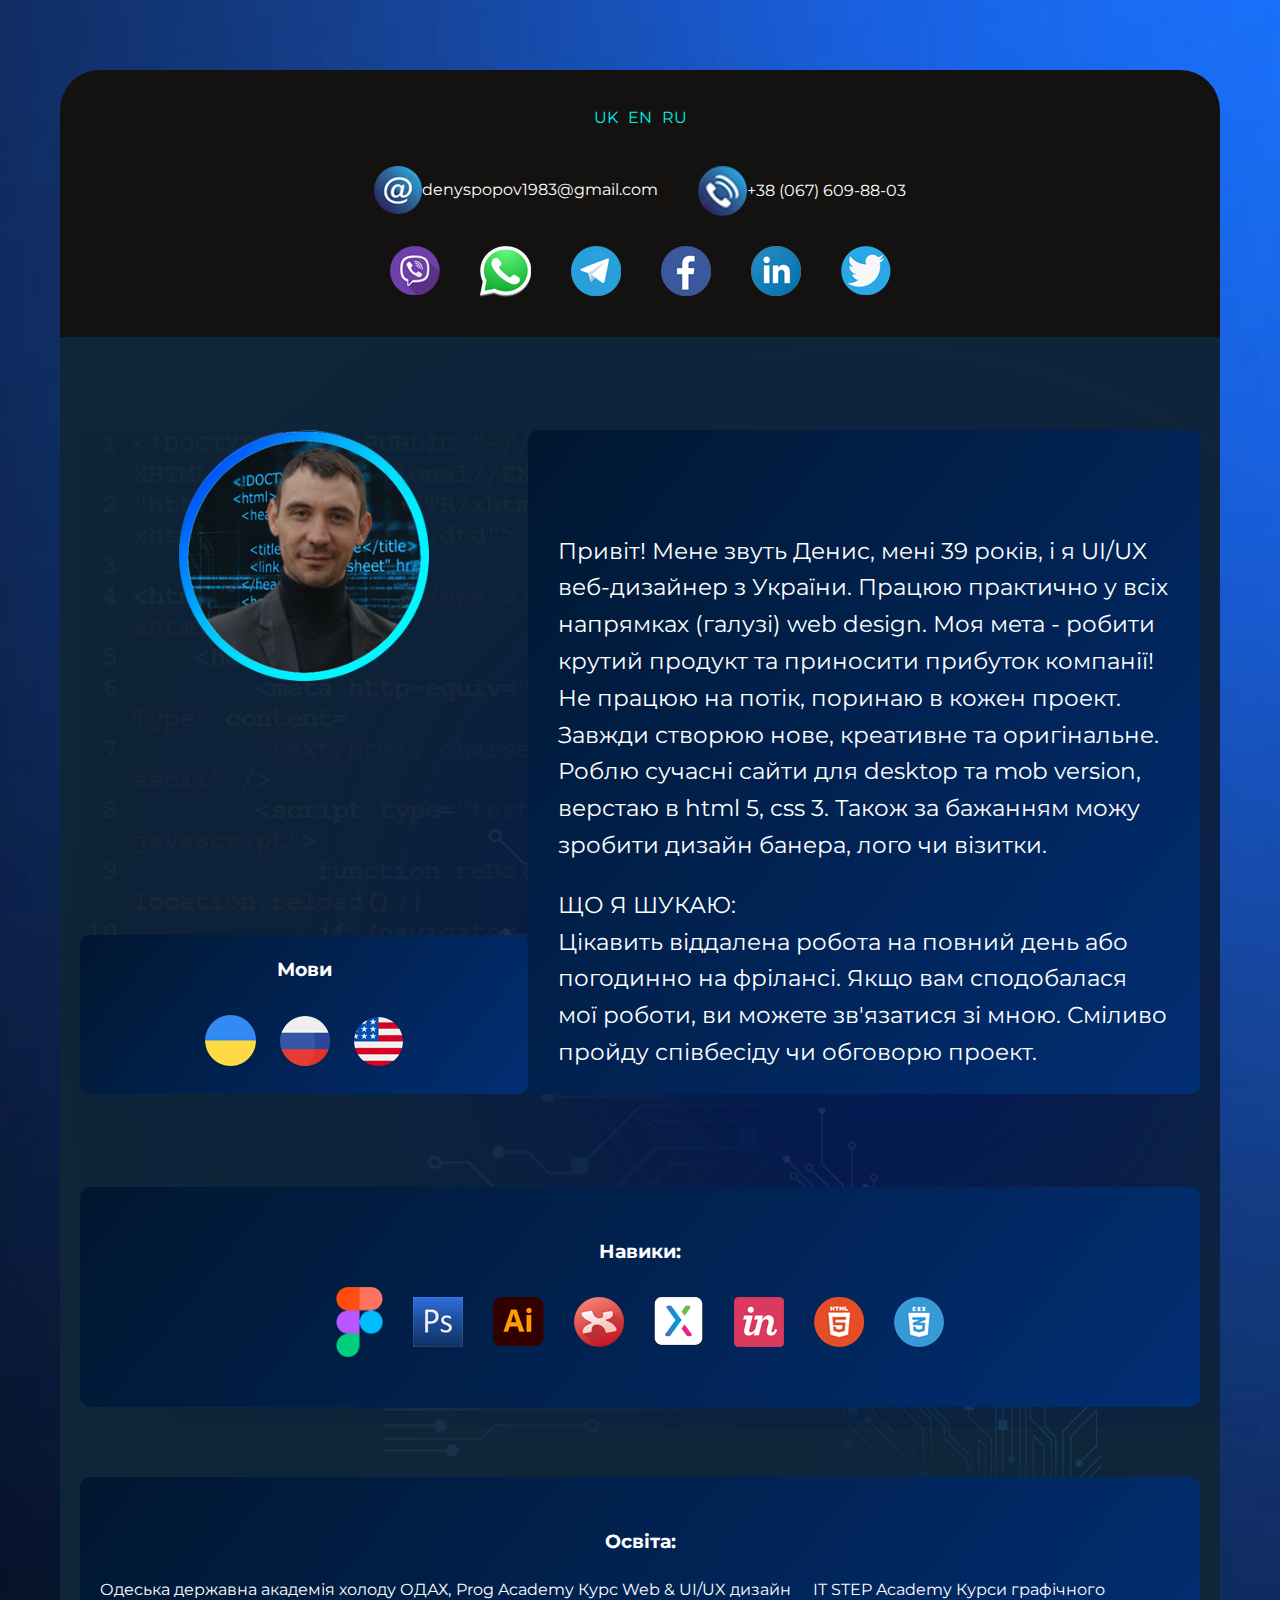
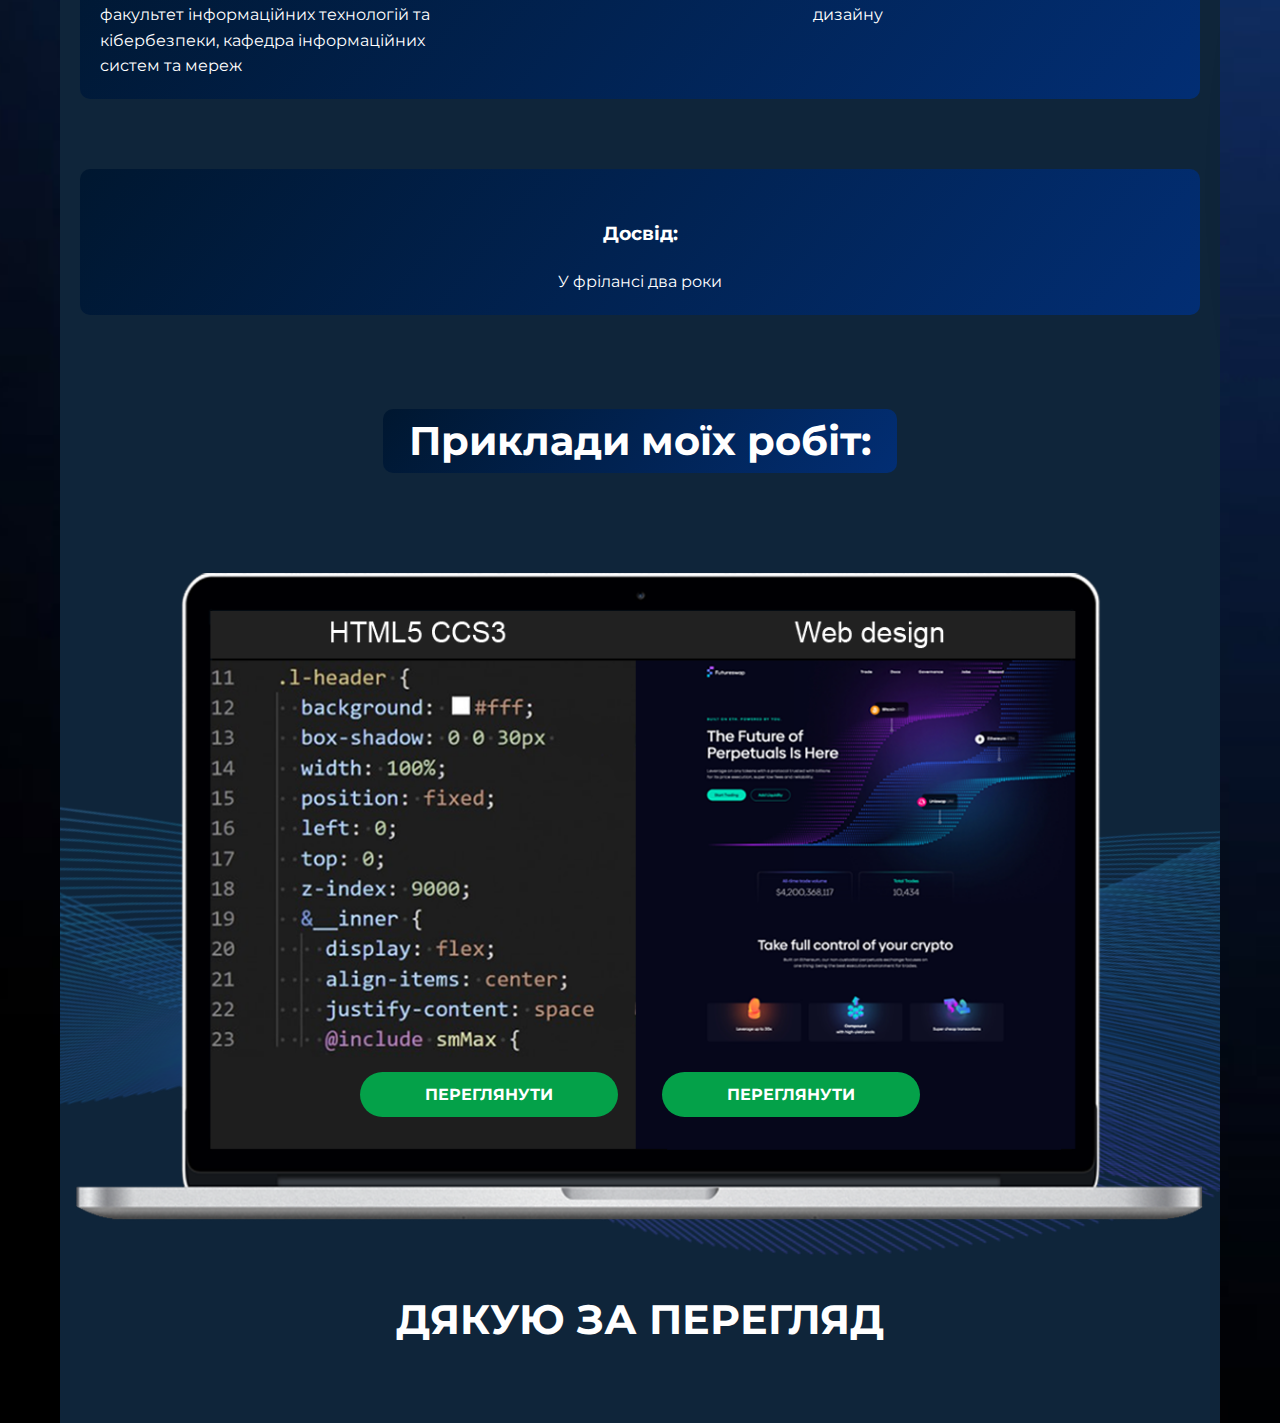
==== index.html @ ab206f0c "1" ====
<!DOCTYPE html>
<html lang="en">

<head>
    <meta charset="UTF-8">
    <meta http-equiv="X-UA-Compatible" content="IE=edge">
    <meta name="viewport" content="width=device-width, initial-scale=1.0">

    <title>portolio</title>

    <link rel="preconnect" href="https://fonts.googleapis.com">
    <link rel="preconnect" href="https://fonts.gstatic.com" crossorigin>
    <link href="https://fonts.googleapis.com/css2?family=Montserrat:wght@400;700&family=Roboto:wght@900&display=swap"
        rel="stylesheet">
    <link rel="preconnect" href="https://fonts.googleapis.com">
    <link rel="preconnect" href="https://fonts.gstatic.com" crossorigin>
    <link href="https://fonts.googleapis.com/css2?family=Montserrat:wght@400;700&display=swap" rel="stylesheet">

    <link rel="apple-touch-icon" sizes="180x180" href="img/favicon/apple-touch-icon.png">
    <link rel="icon" type="image/png" sizes="32x32" href="img/favicon/favicon-32x32.png">
    <link rel="icon" type="image/png" sizes="16x16" href="img/favicon/favicon-16x16.png">
    <link rel="manifest" href="img/favicon/site.webmanifest">
    <link rel="mask-icon" href="img/favicon/safari-pinned-tab.svg" color="#5bbad5">
    <link rel="shortcut icon" href="img/favicon/favicon.ico">
    <meta name="msapplication-TileColor" content="#da532c">
    <meta name="msapplication-config" content="img/favicon/browserconfig.xml">
    <meta name="theme-color" content="#ffffff">

    <link rel="stylesheet" href="css/style.css">


</head>

<body class="body">

    <header class="header">
        <div class="container-fullsize">
            <div class="header-wrapper">

                <nav class="menu">
                    <div class="menu-left">

                        <div class="lang-switch">
                            <a href="index.html" class="lang-switch__item">UK</a>
                            <a href="en.html" class="lang-switch__item">EN</a>
                            <a href="ru.html" class="lang-switch__item">RU</a>
                        </div>
                    </div>


                    <div class="menu-middle">
                        <div class="menu-middle-holder">
                            <li class="menu-li">
                                <a href="mailto:mail@example.com" class="menu-link" target="_blank">
                                    <img src="icon/email.png" alt="email" class="menu-link-icon">
                                    denyspopov1983@gmail.com
                                </a>
                            </li>
                            <li class="menu-li">
                                <a href="#" class="menu-link" target="_blank">
                                    <img src="icon/phone.png" alt="phone" class="menu-link-icon">
                                    +38 (067) 609-88-03
                                </a>
                            </li>
                        </div>
                    </div>
                    <div class="menu-right">

                        <div class="menu-right-holder">
                            <li class="menu-li">

                                <a href="viber://chat?number=+380676098803" class="menu-link" target="_blank">
                                    <img src="icon/viber .png" alt="viber" class="menu-link-icon">

                                </a>

                            </li>
                            <li class="menu-li">
                                <a href="https://wa.me/80676098803" class="menu-link" target="_blank">
                                    <img src="icon/whats up.png" alt="whats up" class="menu-link-icon">

                                </a>
                            </li>
                            <li class="menu-li">
                                <a href="tg://resolve?domain=+380676098803" class="menu-link" target="_blank">
                                    <img src="icon/telegram.png" alt="telegram" class="menu-link-icon">

                                </a>
                            </li>

                            <!-- <li class="menu-li">
                                <a href="https://www.messenger.com/t/100024965190351" class="menu-link" target="_blank">
                                    <img src="icon/messenger.png" alt="messenger" class="menu-link-icon">

                                </a>-->
                            </li>
                            <li class="menu-li">
                                <a href="https://www.facebook.com/profile.php?id=100013680431376" class="menu-link"
                                    target="_blank">
                                    <img src="icon/face book.png" alt="face book" class="menu-link-icon">
                                </a>
                            </li>
                            <li class="menu-li">
                                <a href="https://www.linkedin.com/in/denys-popov-web-design/?locale=en_US"
                                    target="_blank" class="menu-link">
                                    <img src="icon/linkedin .png" alt="linkedin" class="menu-link-icon">
                                </a>
                            </li>
                            <li class="menu-li">
                                <a href="https://twitter.com/denys_popov3" class="menu-link" target="_blank">
                                    <img src="icon/twitter.png" alt="twitter" class="menu-link-icon">
                                </a>
                            </li>



                        </div>

                    </div>
            </div>
            </nav>
            <div class="first-block">
                <div class="main-holder">

                    <div class="first-block__box-avatar">
                        <div class="first-block__box-avatar-hold">
                            <img src="img/photo.png" alt="" class="first-block__avatar">
                        </div>
                        <div class="first-block__box-langs box-gradient">
                            <h3 class="first-block__box-langs-title">Мови</h3>
                            <div class="first-block__box-langs-img-hold">
                                <img src="icon/ukraine.png" alt="">
                                <img src="icon/russian .png" alt="">
                                <img src="icon/usa.png" alt="">
                            </div>
                        </div>
                    </div>

                    <div class="first-block__box-main-text">
                        <div class="text">
                            <p>Привіт! Мене звуть Денис, мені 39 років, і я UI/UX веб-дизайнер з України. Працюю
                                практично у всіх напрямках (галузі) web design. Моя мета - робити крутий продукт та
                                приносити прибуток компанії! Не працюю на потік, поринаю в кожен проект. Завжди
                                створюю нове, креативне та оригінальне. Роблю сучасні сайти для desktop та mob
                                version, верстаю в html 5, сss 3. Також за бажанням можу зробити дизайн банера, лого
                                чи візитки.</p>
                            <p>
                                ЩО Я ШУКАЮ:
                                <br>

                                Цікавить віддалена робота на повний день або погодинно на фрілансі. Якщо вам
                                сподобалася мої роботи, ви можете зв'язатися зі мною. Сміливо пройду співбесіду чи
                                обговорю проект.
                            </p>

                        </div>

                    </div>

                    <div class="first-block__box-skill-list">

                        <div class="first-block__box-skill-1 box-gradient">
                            <h3 class="first-block__box-skill-list__title text-center">Навики:</h3>
                            <div class="first-block__box-skill-list__icons">

                                <img src="icon/figma.png" alt="figma" class="figma">
                                <img src="icon/photoshop.png" alt="photoshop" class="photoshop">
                                <img src="icon/Illustrator.png" alt="Illustrator">
                                <img src="icon/Xmind.png" alt="Xmind">
                                <img src="icon/Axure.png" alt="Axure">
                                <img src="icon/InVision.png" alt="InVision">
                                <img src="icon/html 5.png" alt="html 5">
                                <img src="icon/css 3.png" alt="css 3">

                            </div>
                        </div>
                        <div class="first-block__box-skill-2 box-gradient">
                            <h3 class="first-block__box-skill-list__title text-center">Освіта:</h3>

                            <div class="first-block__box-skill-2-wrap">
                                <div class="first-block__box-skill-2-text">Одеська державна
                                    академія холоду ОДАХ,
                                    факультет
                                    інформаційних технологій
                                    та кібербезпеки,
                                    кафедра інформаційних систем та мереж

                                </div>
                                <div class="first-block__box-skill-2-text">Prog Academy
                                    Курс Web &
                                    UI/UX дизайн
                                </div>
                                <div class="first-block__box-skill-2-text">
                                    IT STEP
                                    Academy
                                    Курси графічного дизайну
                                </div>
                            </div>
                        </div>
                        <div class="first-block__box-skill-3 box-gradient">
                            <h3 class="first-block__box-skill-list__title text-center">Досвід:</h3>

                            <div class="text4">
                                У фрілансі два роки

                            </div>

                        </div>
                    </div>
                </div>

                <div class="second-block">
                    <h2 class="second-block____title text-center">Приклади моїх робіт:</h2>


                    <div class="first-block__box-computer">
                        <div class="first-block__computer-hold">
                            <img src="img/computer.png" alt="" class="computer">
                            <a href="https://github.com/denyspopov1983/my-works-in-html-3-css-5"
                                class="second-block__button btn btn-1">Переглянути</a>
                            <a href="https://drive.google.com/drive/folders/1w9SMrAyuuc_Ziic8ABs_GgBI1TMExY1H?usp=drive_link"
                                class="second-block__button btn btn-2">Переглянути</a>

                        </div>
                    </div>

                    <div class="first-block__box-mobile">
                        <div class="first-block__mobile-hold">
                            <img src="img/mob.png" alt="" class="computer">
                            <a href="https://github.com/denyspopov1983/my-works-in-html-3-css-5"
                                class="second-block__button btn btn-1">Переглянути</a>
                            <a href="https://drive.google.com/drive/folders/1w9SMrAyuuc_Ziic8ABs_GgBI1TMExY1H?usp=drive_link"
                                class="second-block__button btn btn-2">Переглянути</a>
                        </div>
                    </div>

                    <h3 class="first-block__box-skill-list__title text-center">ДЯКУЮ ЗА ПЕРЕГЛЯД</h3>
                </div>

            </div>
        </div>
    </header>






</body>






</html>







<!-- -->
---- css/style.css ----
@import url("main.css");
@import url("btn.css");
@import url("helpers.css");

@import url("header.css");

@import url("home.css");
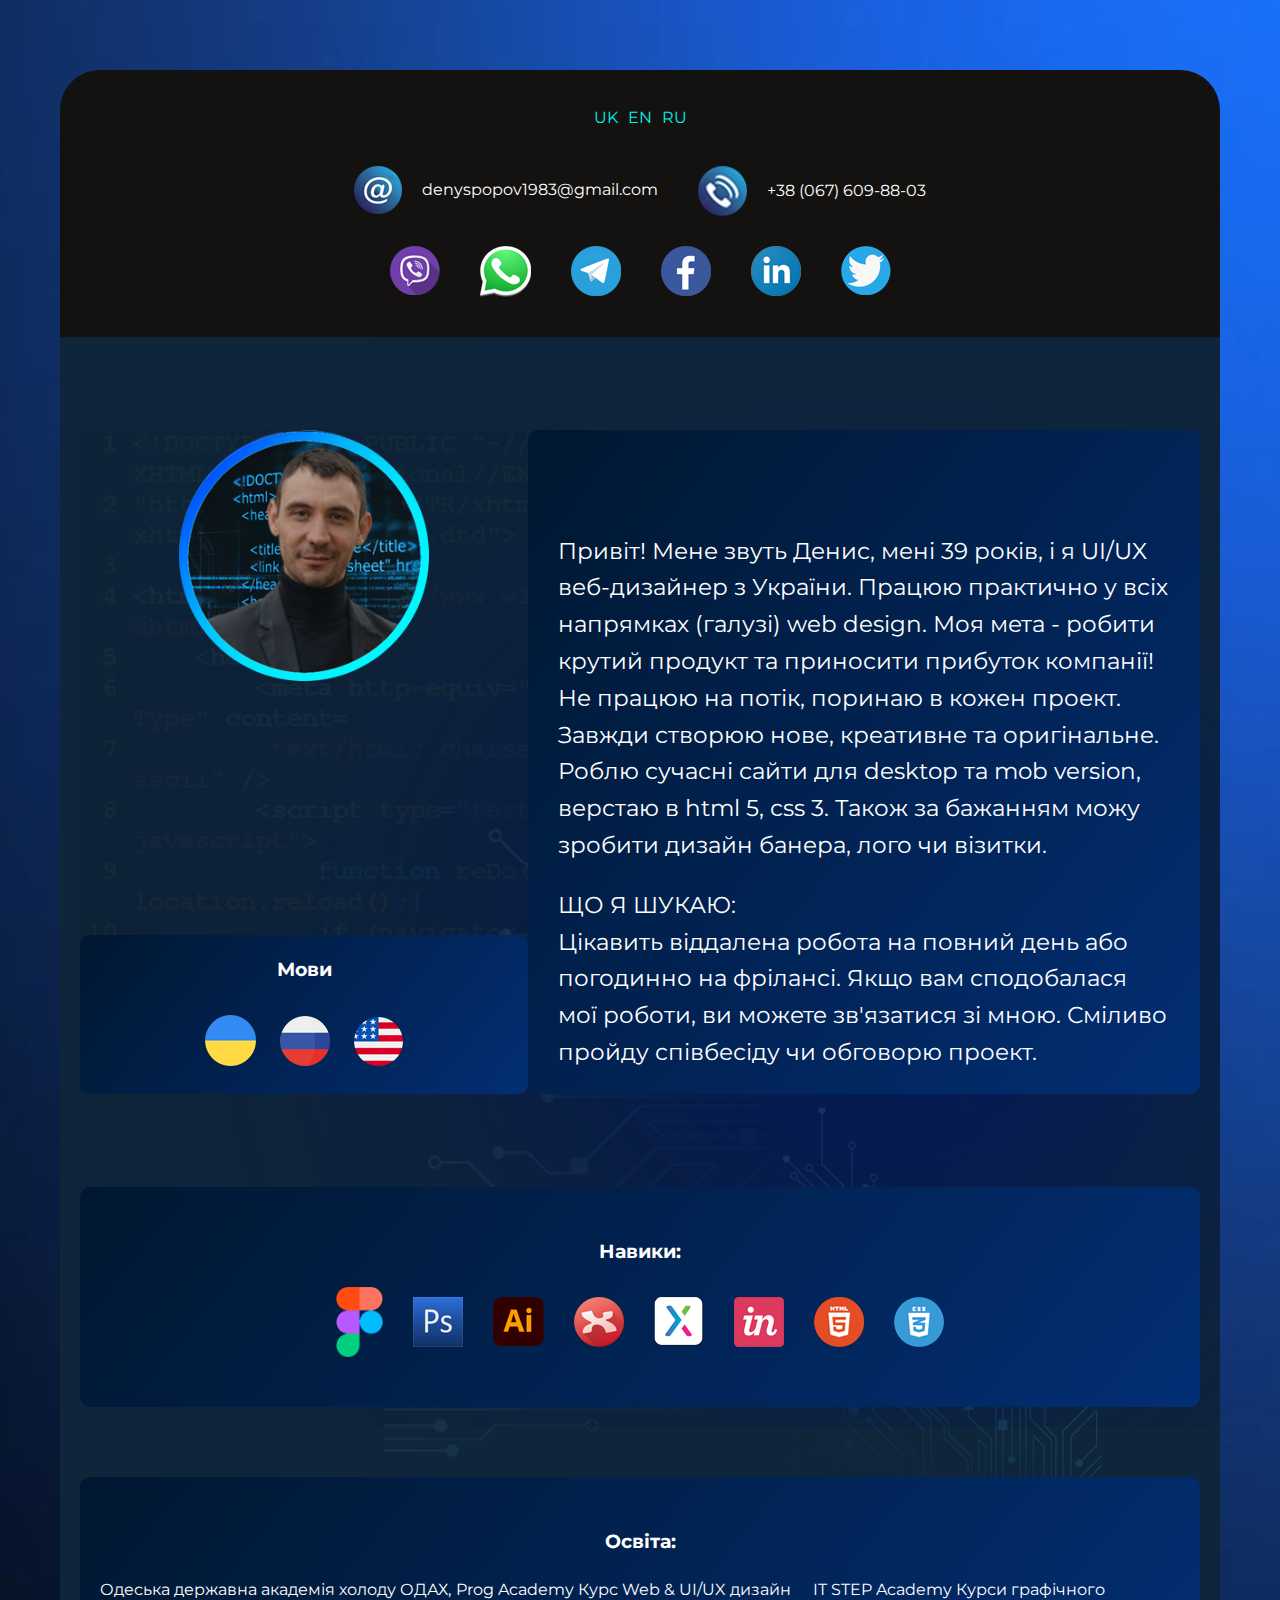
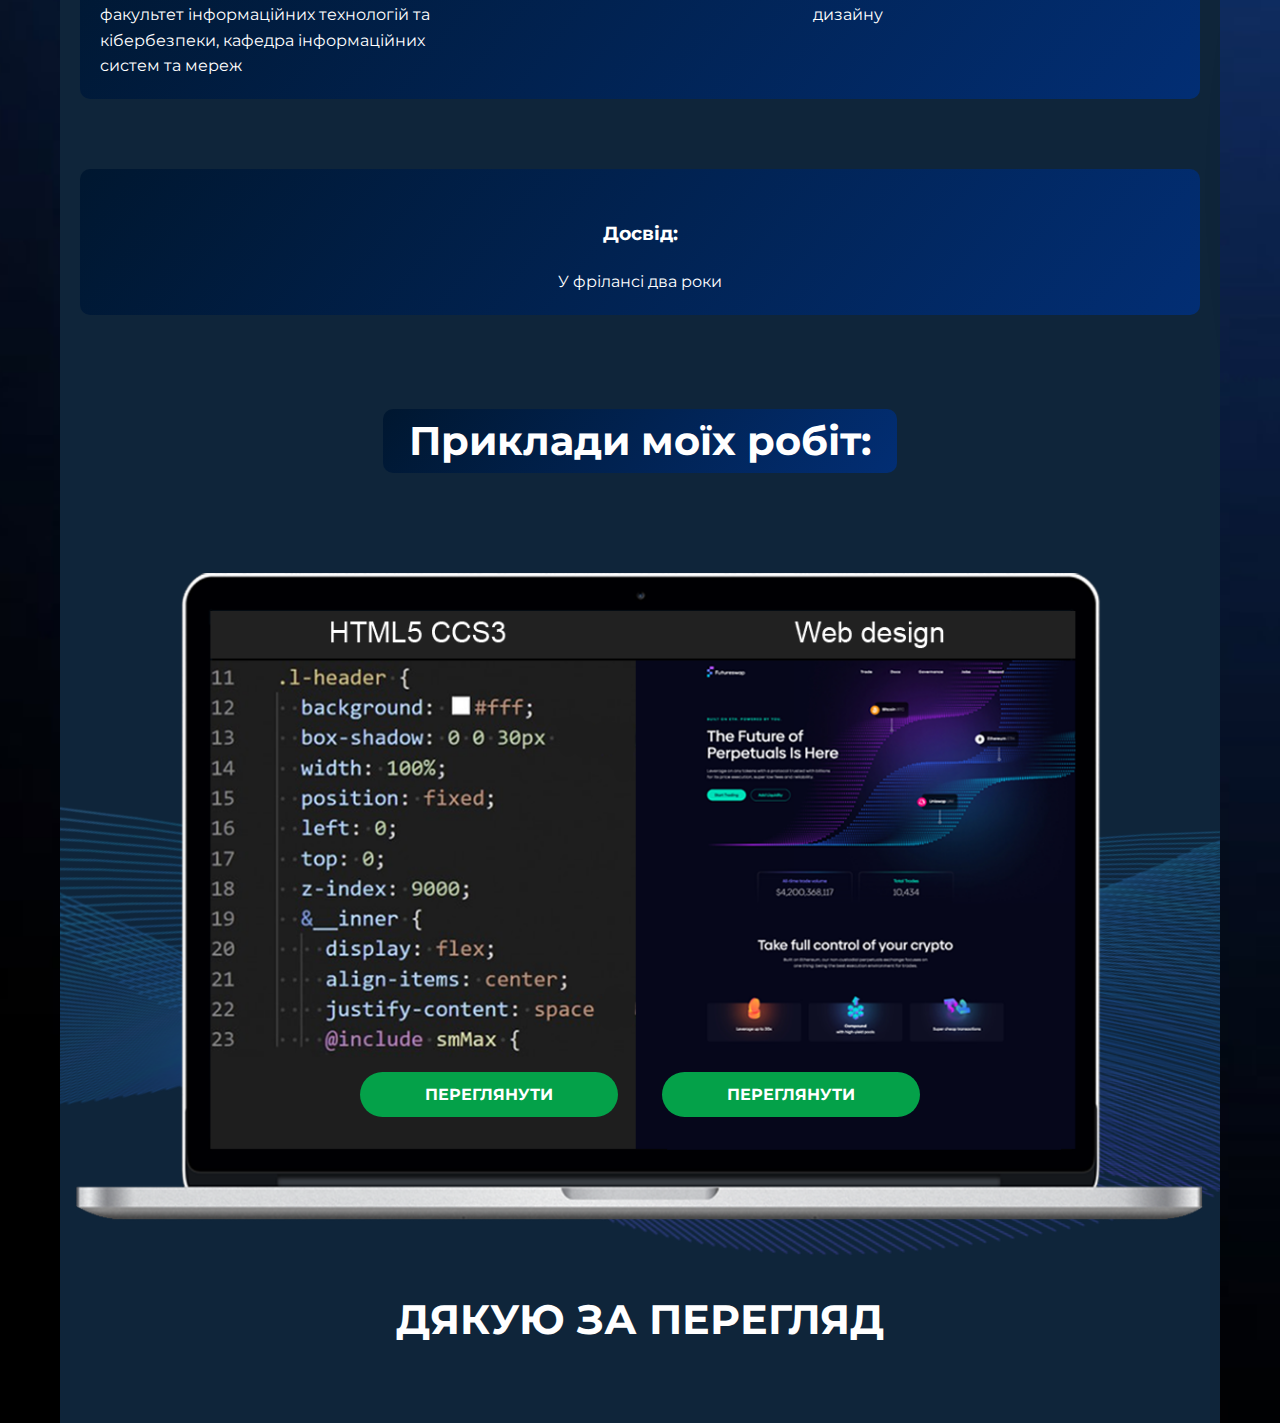
==== commit 1e037e21: "1" ====
--- a/index.html
+++ b/index.html
@@ -52,13 +52,13 @@
                         <div class="menu-middle-holder">
                             <li class="menu-li">
                                 <a href="mailto:mail@example.com" class="menu-link" target="_blank">
-                                    <img src="icon/email.png" alt="email" class="menu-link-icon">
+                                    <img src="icon/email.png" alt="email" class="menu-link-icon-email">
                                     denyspopov1983@gmail.com
                                 </a>
                             </li>
                             <li class="menu-li">
                                 <a href="#" class="menu-link" target="_blank">
-                                    <img src="icon/phone.png" alt="phone" class="menu-link-icon">
+                                    <img src="icon/phone.png" alt="phone" class="menu-link-icon-tel">
                                     +38 (067) 609-88-03
                                 </a>
                             </li>
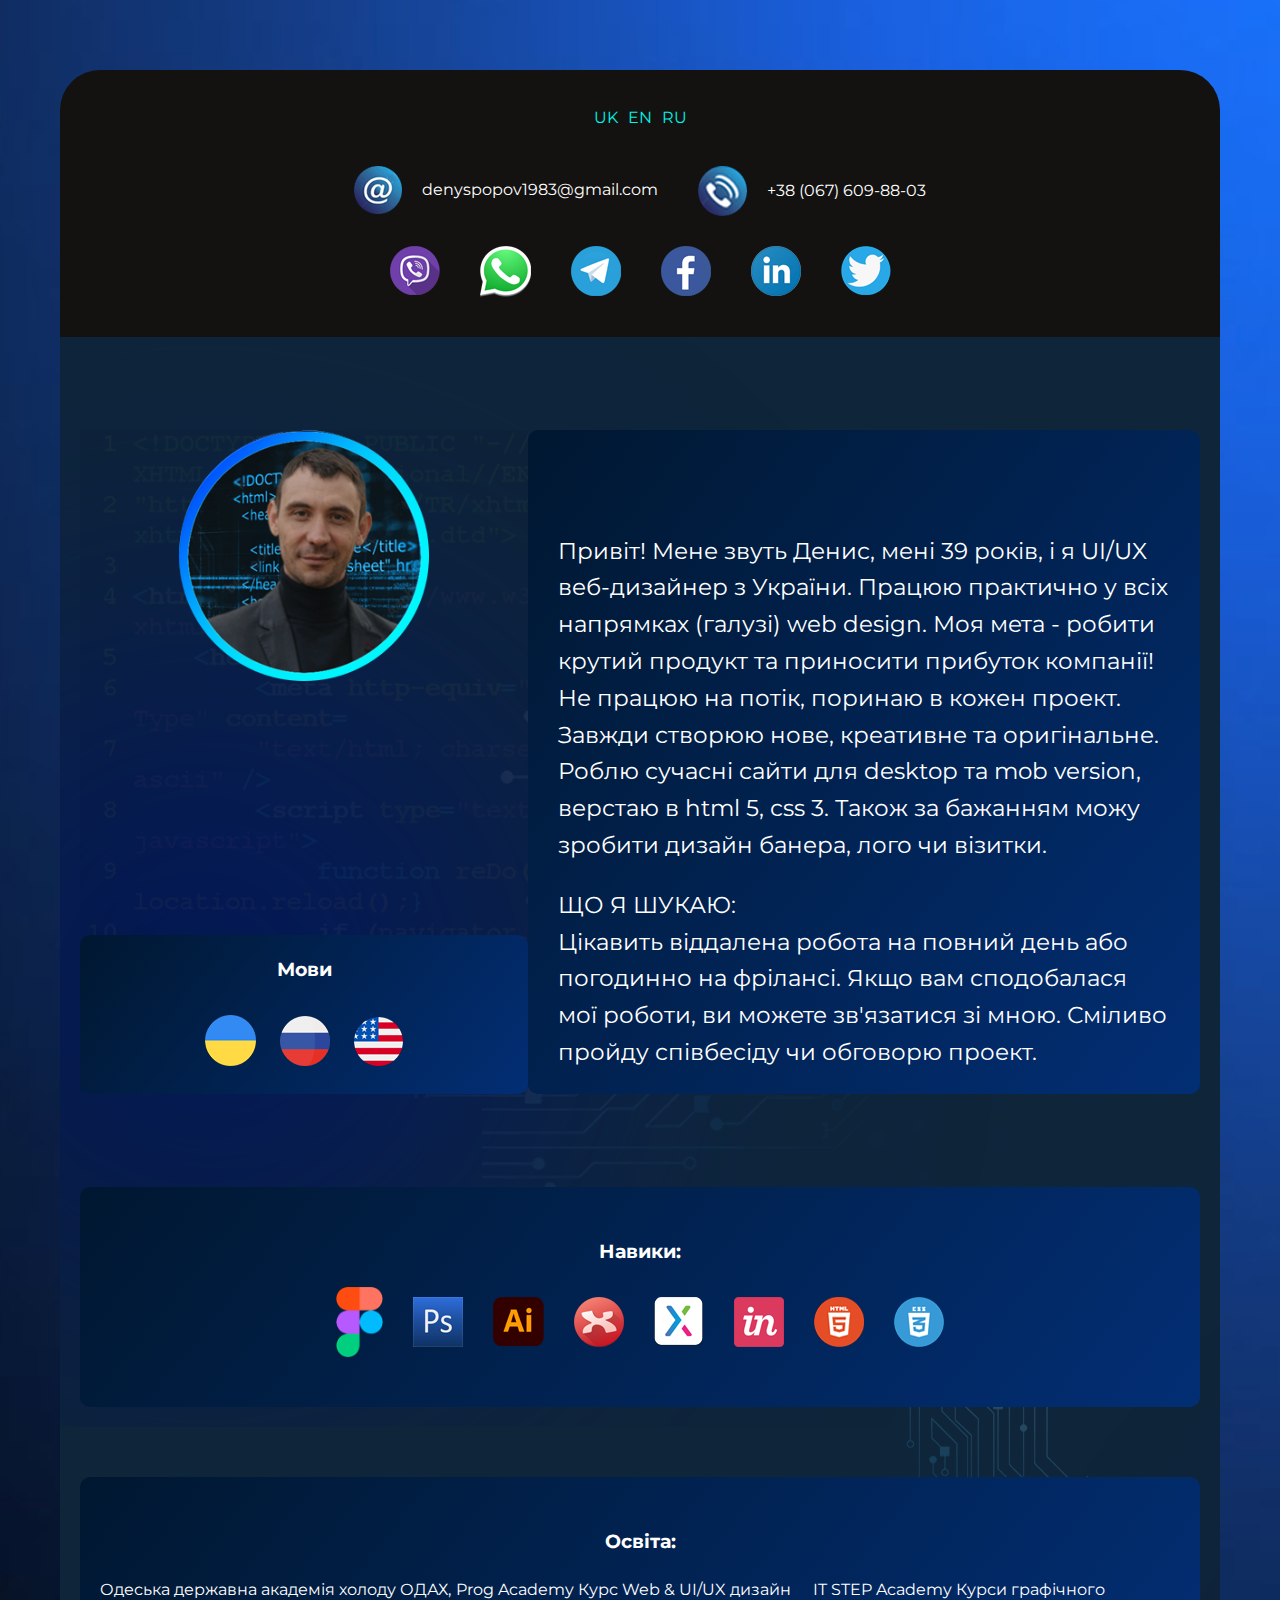
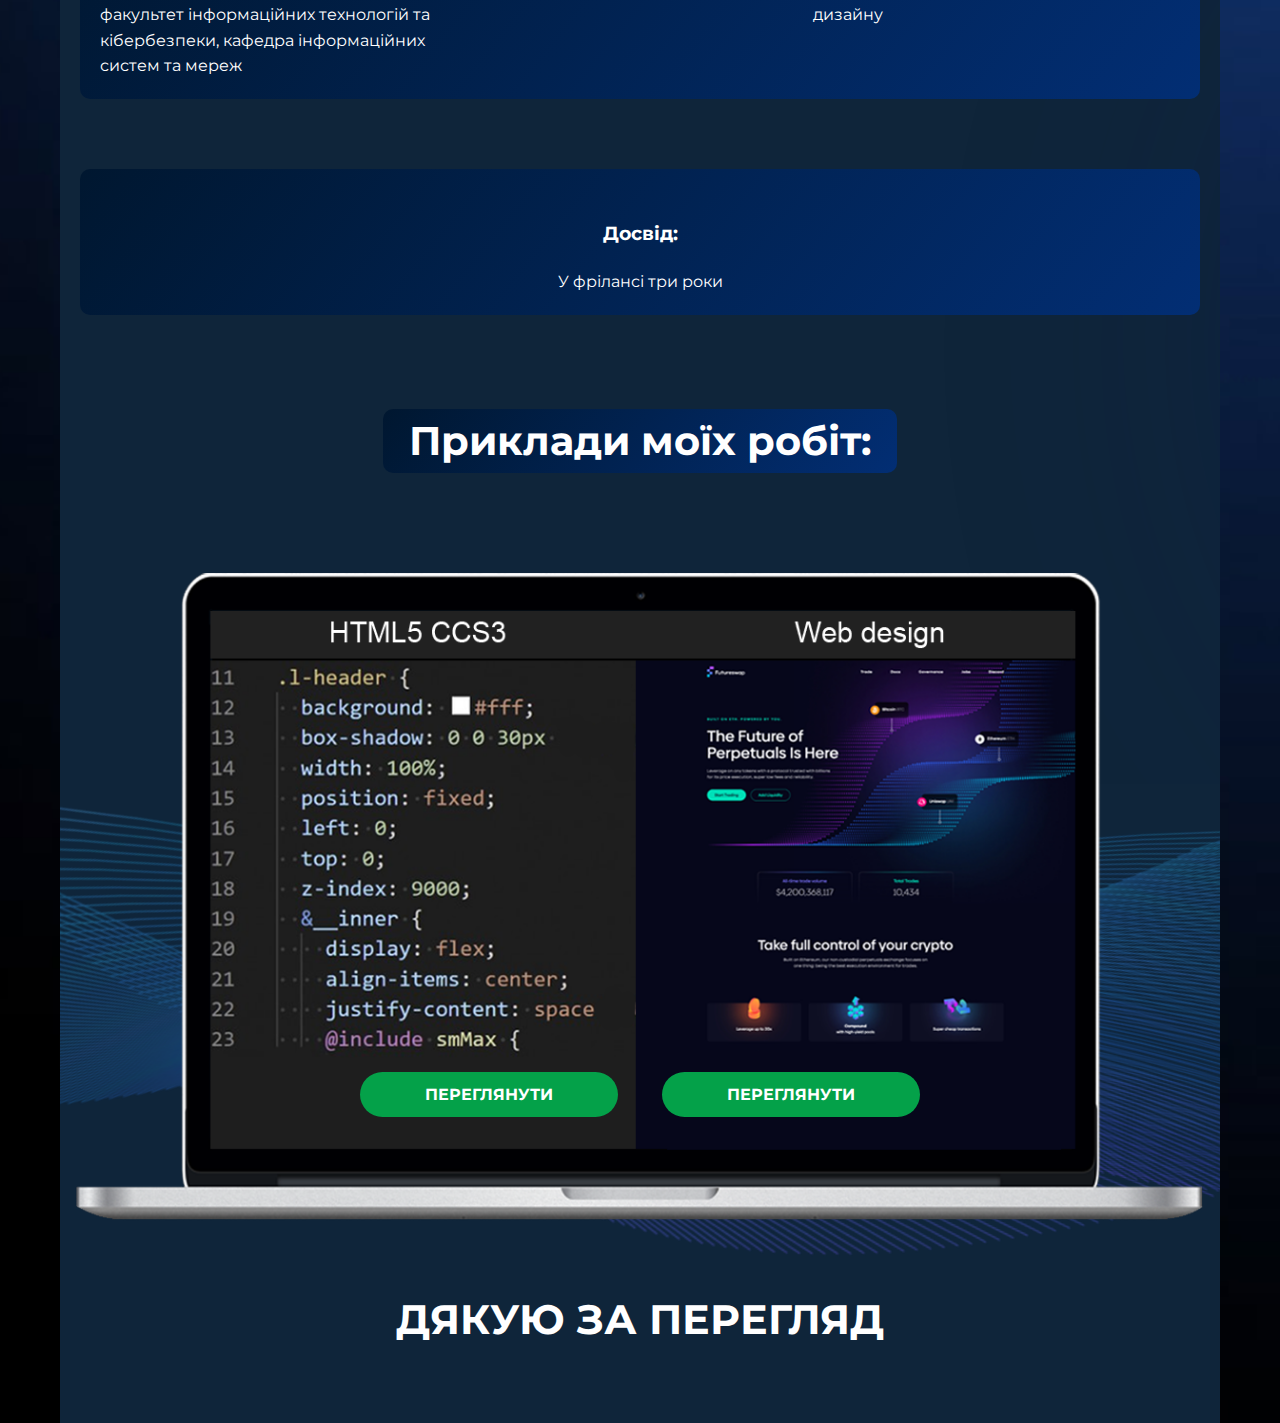
==== commit 9071c4c8: "1" ====
--- a/index.html
+++ b/index.html
@@ -201,7 +201,7 @@
                             <h3 class="first-block__box-skill-list__title text-center">Досвід:</h3>
 
                             <div class="text4">
-                                У фрілансі два роки
+                                У фрілансі три роки
 
                             </div>
 
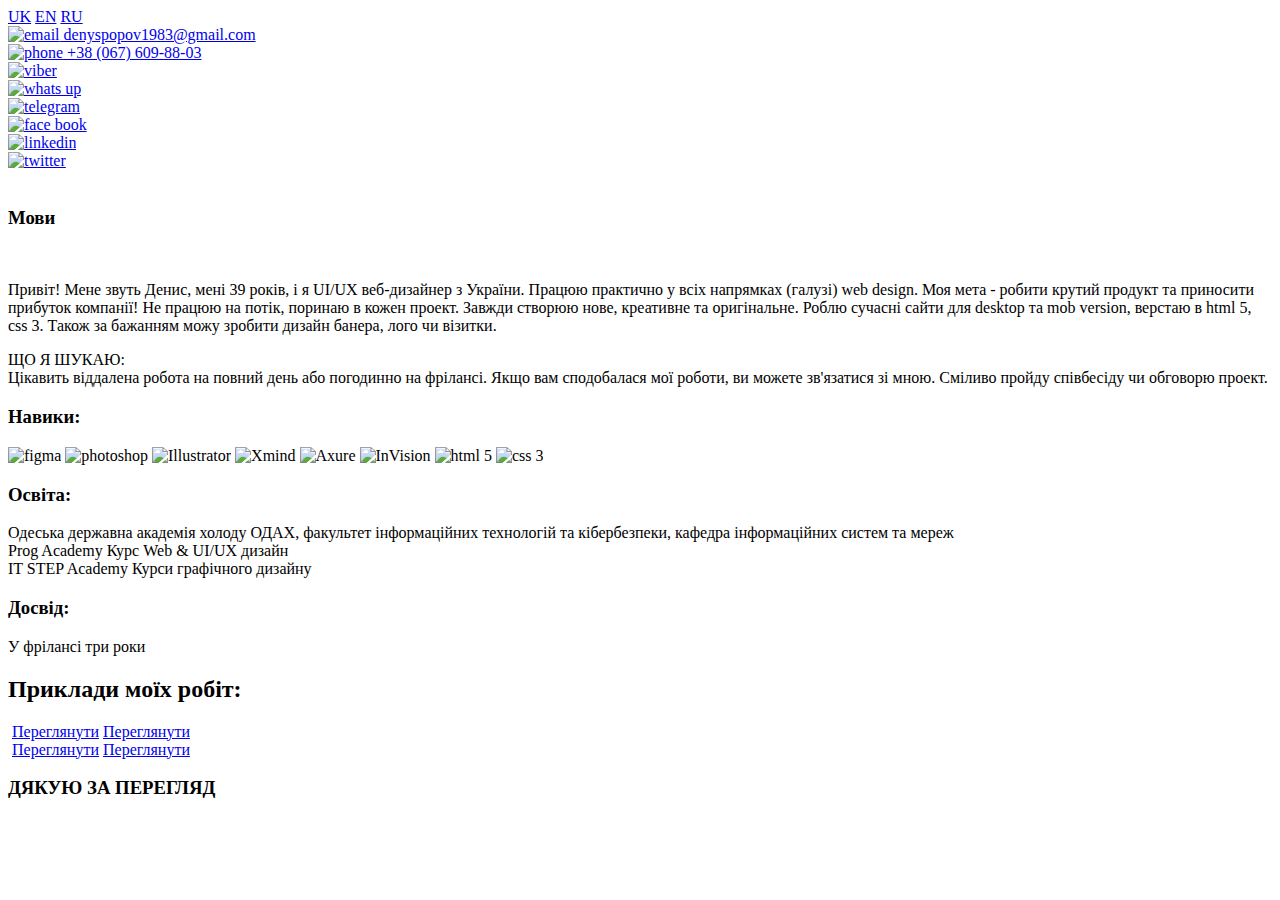
==== commit c6a27a11: "1" ====
--- a/index.html
+++ b/index.html
@@ -25,6 +25,7 @@
     <meta name="msapplication-TileColor" content="#da532c">
     <meta name="msapplication-config" content="img/favicon/browserconfig.xml">
     <meta name="theme-color" content="#ffffff">
+    <meta name='freelancehunt' content='0de65fc177ffa64'>
 
     <link rel="stylesheet" href="css/style.css">
 
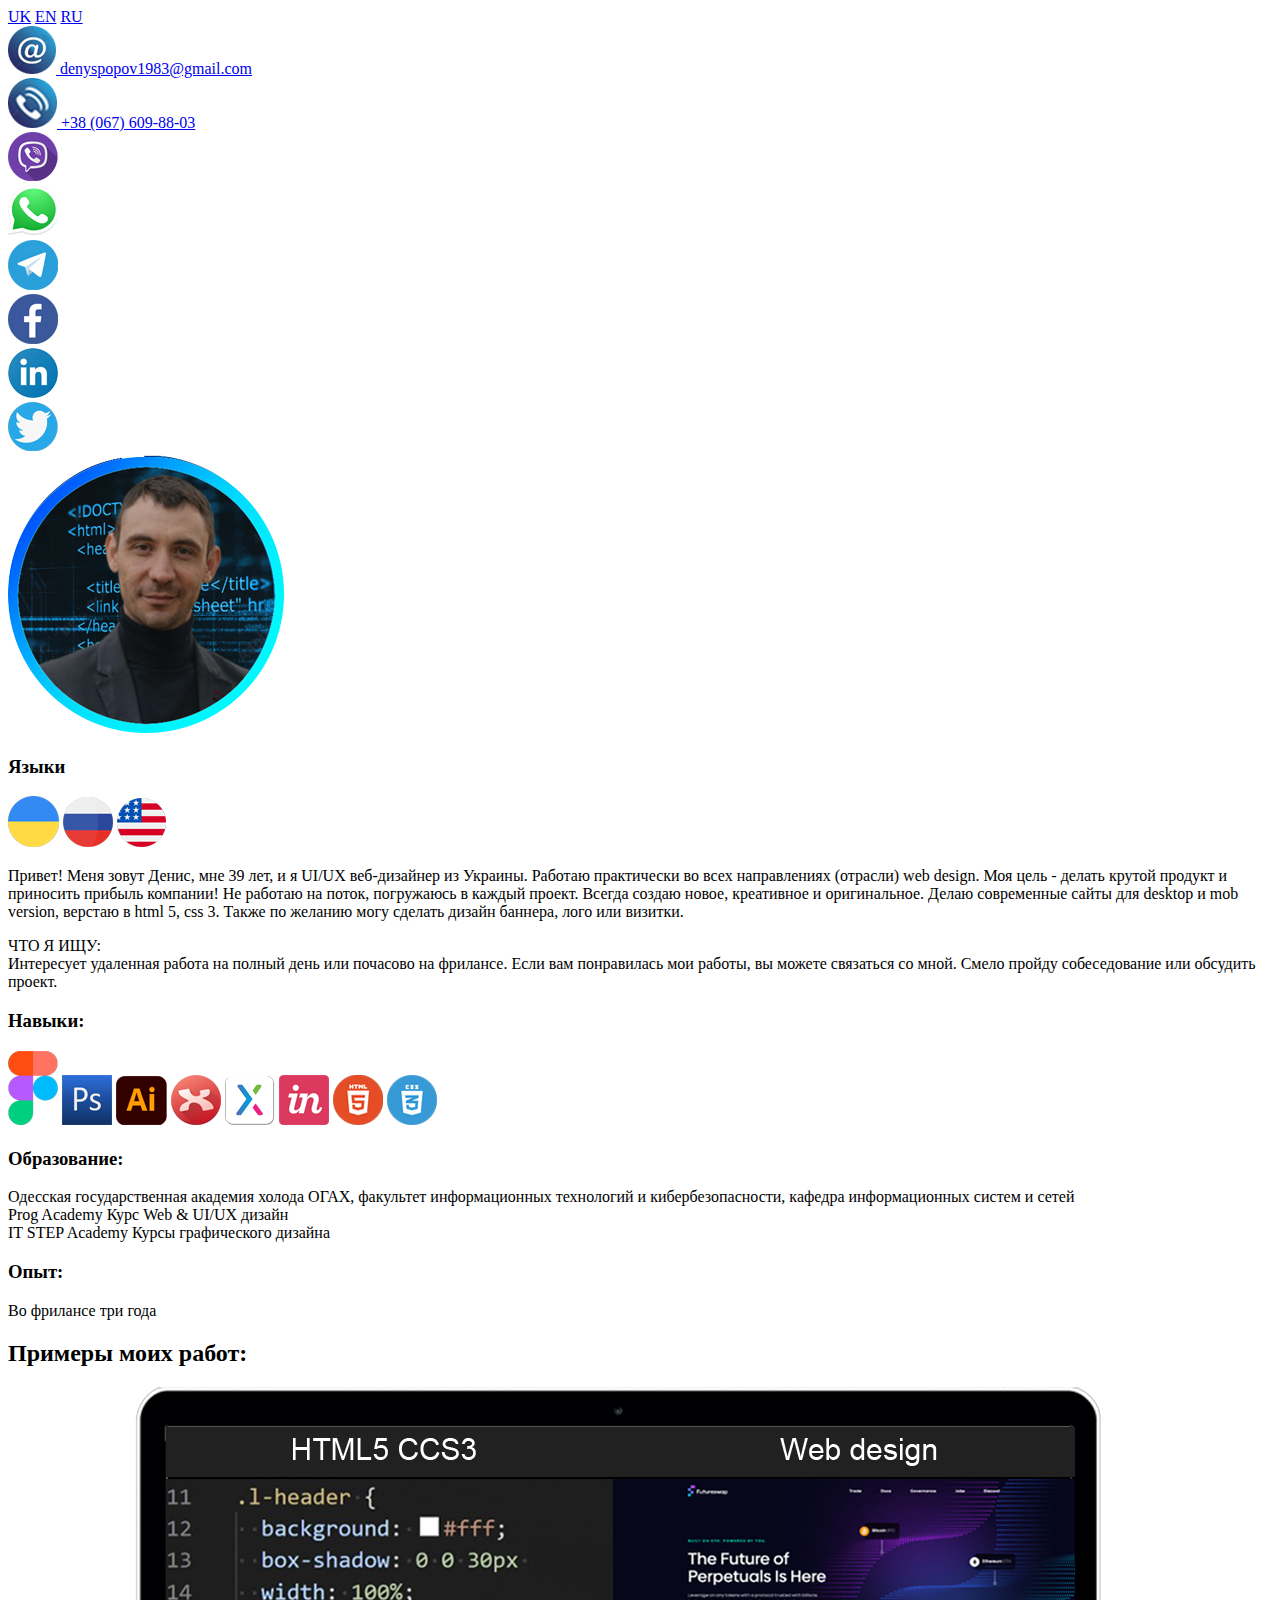
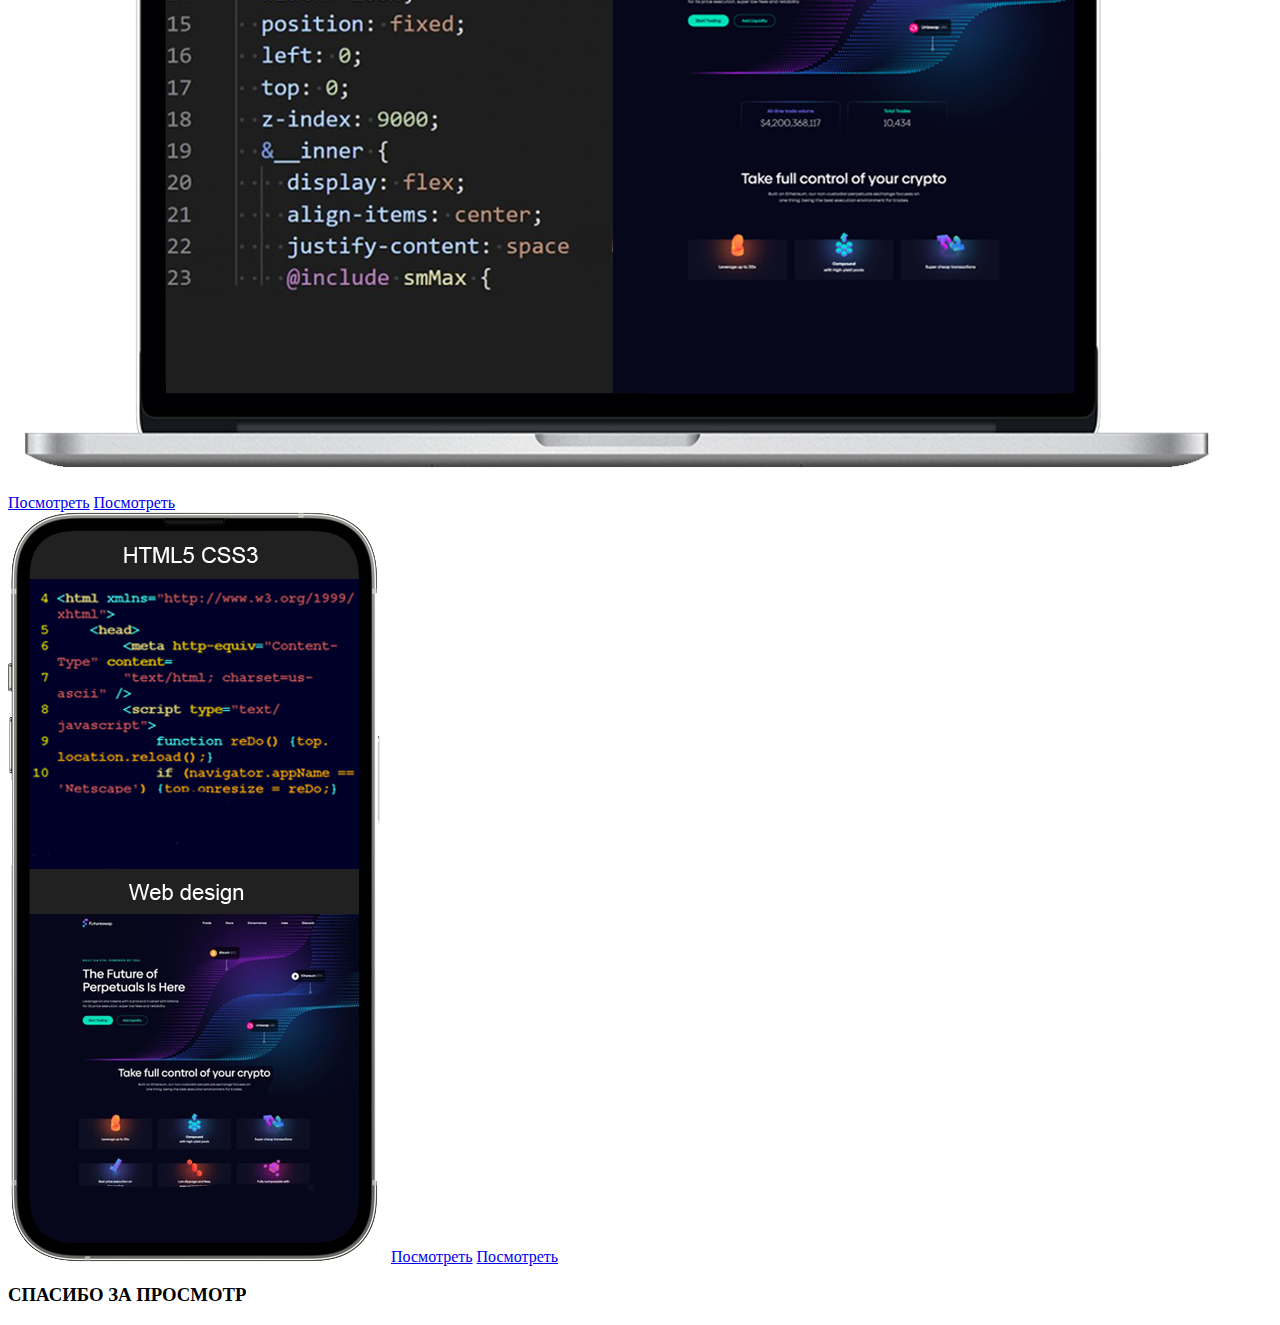
==== commit 4edb197b: "11" ====
--- a/index.html
+++ b/index.html
@@ -25,10 +25,8 @@
     <meta name="msapplication-TileColor" content="#da532c">
     <meta name="msapplication-config" content="img/favicon/browserconfig.xml">
     <meta name="theme-color" content="#ffffff">
-    <meta name='freelancehunt' content='0de65fc177ffa64'>
 
     <link rel="stylesheet" href="css/style.css">
-
 
 </head>
 
@@ -48,7 +46,6 @@
                         </div>
                     </div>
 
-
                     <div class="menu-middle">
                         <div class="menu-middle-holder">
                             <li class="menu-li">
@@ -112,7 +109,6 @@
                                     <img src="icon/twitter.png" alt="twitter" class="menu-link-icon">
                                 </a>
                             </li>
-
 
 
                         </div>
@@ -128,7 +124,7 @@
                             <img src="img/photo.png" alt="" class="first-block__avatar">
                         </div>
                         <div class="first-block__box-langs box-gradient">
-                            <h3 class="first-block__box-langs-title">Мови</h3>
+                            <h3 class="first-block__box-langs-title">Языки</h3>
                             <div class="first-block__box-langs-img-hold">
                                 <img src="icon/ukraine.png" alt="">
                                 <img src="icon/russian .png" alt="">
@@ -139,19 +135,19 @@
 
                     <div class="first-block__box-main-text">
                         <div class="text">
-                            <p>Привіт! Мене звуть Денис, мені 39 років, і я UI/UX веб-дизайнер з України. Працюю
-                                практично у всіх напрямках (галузі) web design. Моя мета - робити крутий продукт та
-                                приносити прибуток компанії! Не працюю на потік, поринаю в кожен проект. Завжди
-                                створюю нове, креативне та оригінальне. Роблю сучасні сайти для desktop та mob
-                                version, верстаю в html 5, сss 3. Також за бажанням можу зробити дизайн банера, лого
-                                чи візитки.</p>
+                            <p>Привет! Меня зовут Денис, мне 39 лет, и я UI/UX веб-дизайнер из Украины. Работаю
+                                практически во всех направлениях (отрасли) web design. Моя цель - делать крутой продукт
+                                и приносить прибыль компании! Не работаю на поток, погружаюсь в каждый проект. Всегда
+                                создаю новое, креативное и оригинальное. Делаю современные сайты для desktop и mob
+                                version, верстаю в html 5, сѕѕ 3. Также по желанию могу сделать дизайн баннера, лого
+                                или визитки.</p>
                             <p>
-                                ЩО Я ШУКАЮ:
+                                ЧТО Я ИЩУ:
                                 <br>
 
-                                Цікавить віддалена робота на повний день або погодинно на фрілансі. Якщо вам
-                                сподобалася мої роботи, ви можете зв'язатися зі мною. Сміливо пройду співбесіду чи
-                                обговорю проект.
+                                Интересует удаленная работа на полный день или почасово на фрилансе. Если вам
+                                понравилась мои работы, вы можете связаться со мной. Смело пройду собеседование или
+                                обсудить проект.
                             </p>
 
                         </div>
@@ -161,7 +157,7 @@
                     <div class="first-block__box-skill-list">
 
                         <div class="first-block__box-skill-1 box-gradient">
-                            <h3 class="first-block__box-skill-list__title text-center">Навики:</h3>
+                            <h3 class="first-block__box-skill-list__title text-center">Навыки:</h3>
                             <div class="first-block__box-skill-list__icons">
 
                                 <img src="icon/figma.png" alt="figma" class="figma">
@@ -176,15 +172,15 @@
                             </div>
                         </div>
                         <div class="first-block__box-skill-2 box-gradient">
-                            <h3 class="first-block__box-skill-list__title text-center">Освіта:</h3>
+                            <h3 class="first-block__box-skill-list__title text-center">Образование:</h3>
 
                             <div class="first-block__box-skill-2-wrap">
-                                <div class="first-block__box-skill-2-text">Одеська державна
-                                    академія холоду ОДАХ,
+                                <div class="first-block__box-skill-2-text">Одесская государственная
+                                    академия холода ОГАХ,
                                     факультет
-                                    інформаційних технологій
-                                    та кібербезпеки,
-                                    кафедра інформаційних систем та мереж
+                                    информационных технологий
+                                    и кибербезопасности,
+                                    кафедра информационных систем и сетей
 
                                 </div>
                                 <div class="first-block__box-skill-2-text">Prog Academy
@@ -194,15 +190,15 @@
                                 <div class="first-block__box-skill-2-text">
                                     IT STEP
                                     Academy
-                                    Курси графічного дизайну
+                                    Курсы графического дизайна
                                 </div>
                             </div>
                         </div>
                         <div class="first-block__box-skill-3 box-gradient">
-                            <h3 class="first-block__box-skill-list__title text-center">Досвід:</h3>
+                            <h3 class="first-block__box-skill-list__title text-center">Опыт:</h3>
 
                             <div class="text4">
-                                У фрілансі три роки
+                                Во фрилансе три года
 
                             </div>
 
@@ -211,16 +207,15 @@
                 </div>
 
                 <div class="second-block">
-                    <h2 class="second-block____title text-center">Приклади моїх робіт:</h2>
-
+                    <h2 class="second-block____title text-center">Примеры моих работ:</h2>
 
                     <div class="first-block__box-computer">
                         <div class="first-block__computer-hold">
                             <img src="img/computer.png" alt="" class="computer">
                             <a href="https://github.com/denyspopov1983/my-works-in-html-3-css-5"
-                                class="second-block__button btn btn-1">Переглянути</a>
+                                class="second-block__button btn btn-1">Посмотреть</a>
                             <a href="https://drive.google.com/drive/folders/1w9SMrAyuuc_Ziic8ABs_GgBI1TMExY1H?usp=drive_link"
-                                class="second-block__button btn btn-2">Переглянути</a>
+                                class="second-block__button btn btn-2">Посмотреть</a>
 
                         </div>
                     </div>
@@ -229,13 +224,13 @@
                         <div class="first-block__mobile-hold">
                             <img src="img/mob.png" alt="" class="computer">
                             <a href="https://github.com/denyspopov1983/my-works-in-html-3-css-5"
-                                class="second-block__button btn btn-1">Переглянути</a>
+                                class="second-block__button btn btn-1">Посмотреть</a>
                             <a href="https://drive.google.com/drive/folders/1w9SMrAyuuc_Ziic8ABs_GgBI1TMExY1H?usp=drive_link"
-                                class="second-block__button btn btn-2">Переглянути</a>
-                        </div>
-                    </div>
-
-                    <h3 class="first-block__box-skill-list__title text-center">ДЯКУЮ ЗА ПЕРЕГЛЯД</h3>
+                                class="second-block__button btn btn-2">Посмотреть</a>
+                        </div>
+                    </div>
+
+                    <h3 class="first-block__box-skill-list__title text-center">СПАСИБО ЗА ПРОСМОТР</h3>
                 </div>
 
             </div>
@@ -246,14 +241,12 @@
 
 
 
-
 </body>
 
 
 
 
 
-
 </html>
 
 
@@ -261,5 +254,4 @@
 
 
 
-
 <!-- -->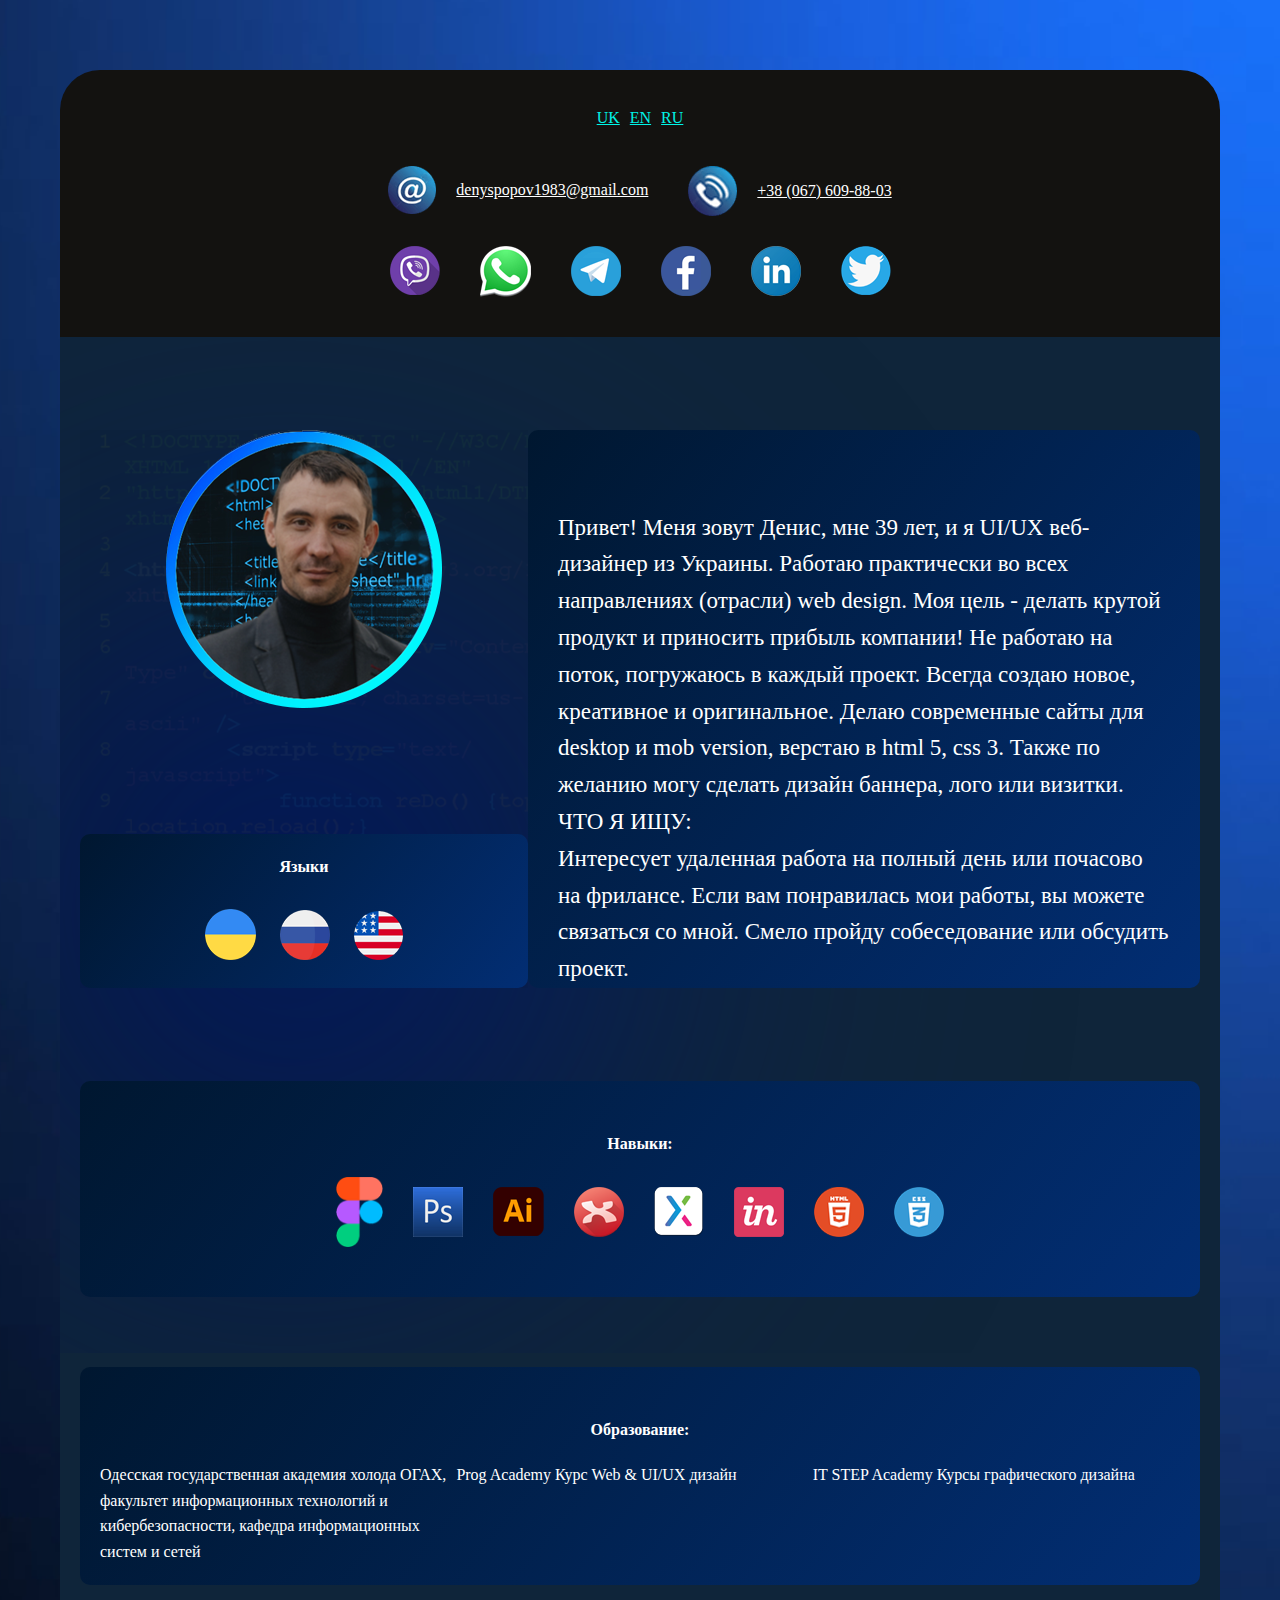
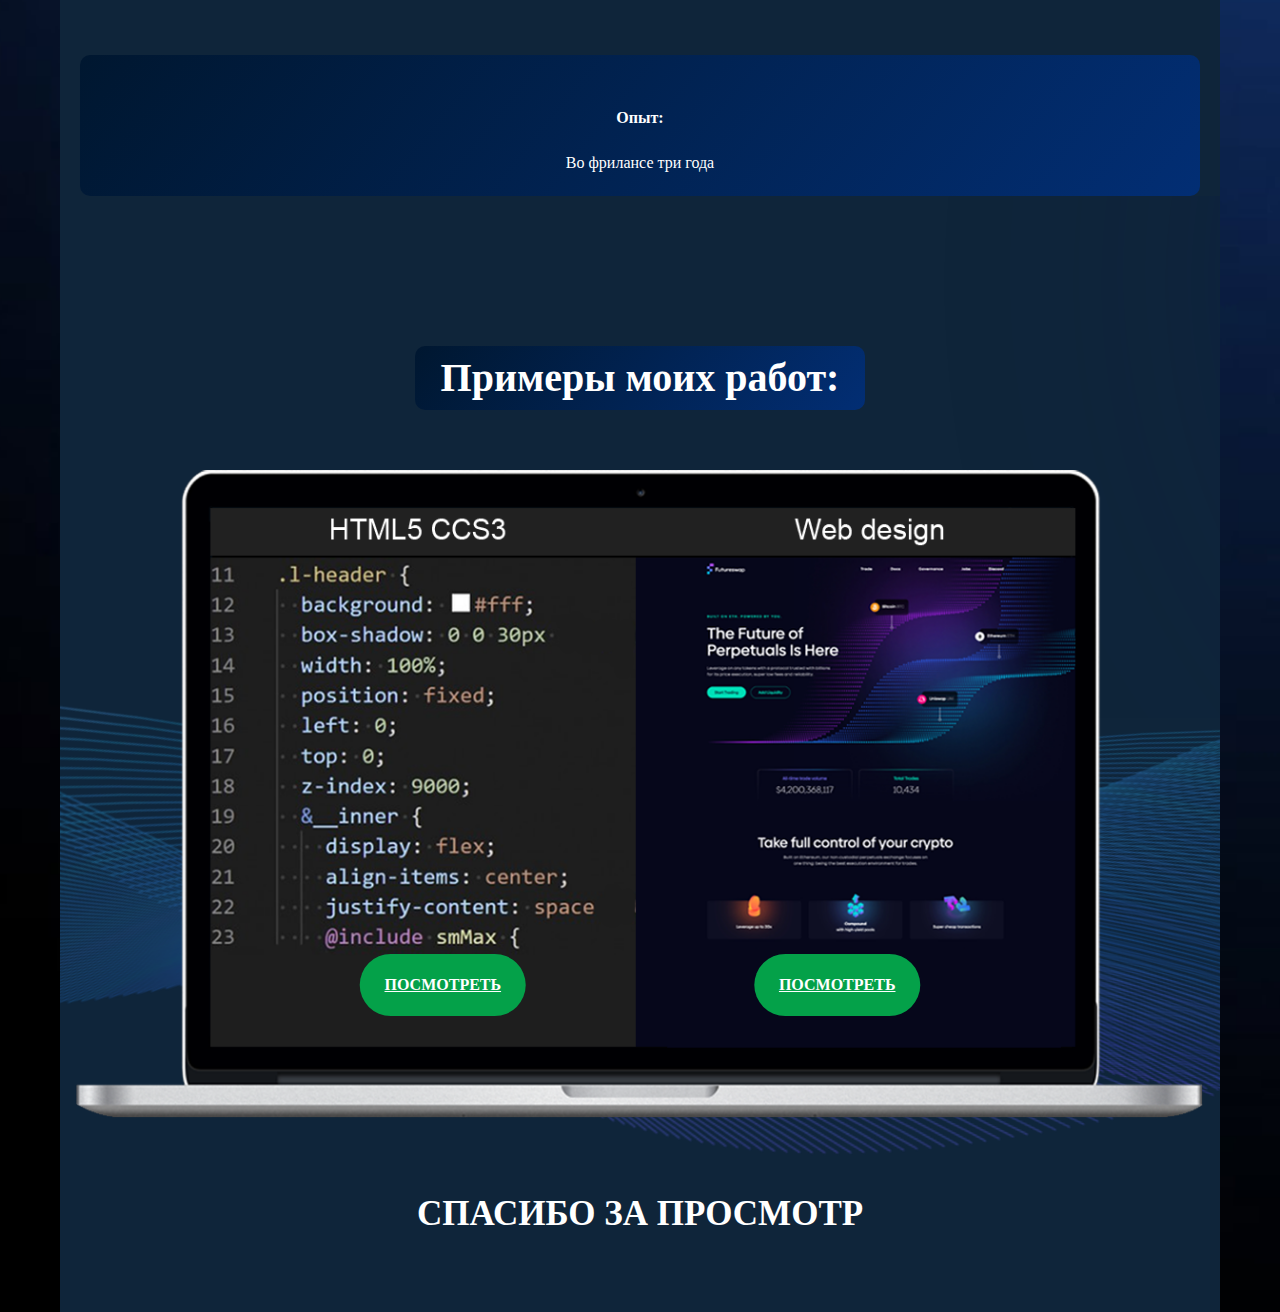
==== commit 7bf878ae: "1" ====
--- a/index.html
+++ b/index.html
@@ -26,7 +26,7 @@
     <meta name="msapplication-config" content="img/favicon/browserconfig.xml">
     <meta name="theme-color" content="#ffffff">
 
-    <link rel="stylesheet" href="css/style.css">
+    <link rel="stylesheet" href="css/styles.css">
 
 </head>
 
--- a/css/styles.css
+++ b/css/styles.css
@@ -0,0 +1,2286 @@
+﻿.body {
+    background-image: url(../img/backgrounв\ 2.png);
+    margin: 0;
+}
+
+.header {
+}
+
+.header .header-wrapper {
+    background-color: #131210;
+    padding: 0 40px;
+    border-top-left-radius: 40px;
+    border-top-right-radius: 40px;
+    margin-top: 70px;
+    width: 100%;
+    min-height: 110px;
+    z-index: 9;
+    position: relative;
+    color: #fff;
+    display: flex;
+    align-items: center;
+}
+.menu-left {
+    display: flex;
+    align-items: center;
+}
+.menu-right {
+}
+.menu-right-holder {
+    display: flex;
+}
+
+.menu-middle-holder {
+    display: flex;
+}
+.lang-switch {
+    display: flex;
+}
+
+.lang-switch .lang-switch__item {
+    color: #00f4e7;
+    padding: 5px;
+    transition: 0.25s;
+}
+.lang-switch .lang-switch__item.active,
+.lang-switch .lang-switch__item:hover {
+    color: #fff;
+}
+
+.menu {
+    display: flex;
+    flex-wrap: wrap;
+    justify-content: space-between;
+    width: 100%;
+}
+
+.menu .menu-list {
+    display: flex;
+    align-items: center;
+    margin-top: -1%;
+}
+.menu .menu-li {
+    margin: 0 100px;
+
+    list-style-type: none;
+}
+.menu-link {
+    color: white;
+}
+
+.menu .menu-li {
+    margin: 0 20px;
+}
+.menu .menu-link {
+    display: flex;
+    align-items: center;
+}
+
+.menu .menu-link .menu-link-icon {
+    margin-right: 0px;
+}
+
+@media screen and (max-width: 1430px) {
+    .menu {
+        flex-direction: column;
+        gap: 30px;
+        padding: 30px 0 40px;
+        align-items: center;
+    }
+}
+
+@media screen and (max-width: 812px) {
+    .menu .menu-link {
+        flex-direction: column;
+        gap: 13px;
+    }
+}
+
+@media screen and (max-width: 640px) {
+    .menu .menu-middle {
+        margin-top: -10px;
+    }
+    .menu .menu-li {
+        margin: 0;
+    }
+    .menu .menu-middle-holder {
+        flex-wrap: wrap;
+        flex-direction: column;
+        gap: 10px;
+        padding-bottom: 10px;
+    }
+    .menu .menu-middle-holder .menu-link-icon {
+        display: none;
+    }
+    .menu .menu-right-holder {
+        gap: 15px;
+        flex-wrap: wrap;
+        justify-content: center;
+    }
+}
+
+.change-lang {
+    margin-left: 10%;
+    color: #00fff1;
+    background-color: black;
+}
+
+.first-block__title {
+    margin-left: 10%;
+    margin-right: 10%;
+}
+
+.background {
+    width: 1798px;
+    height: 1926px;
+    margin-left: -308px;
+}
+/* First block */
+
+.first-block {
+    background-color: #0f253a;
+    position: relative;
+}
+.first-block::before {
+    content: "";
+    position: absolute;
+    top: 0;
+    left: 0;
+    width: 100%;
+    height: 100%;
+    z-index: 0;
+    background-repeat: no-repeat;
+    background-image: url("../img/ellipse.png"), url("../img/ellipse.png"),
+        url("../img/scheme horizontal.png"), url("../img/scheme vertical 1.png");
+    background-position: -200% 60%, 150% 0%, 79% 7%, 95% 40%;
+}
+
+.first-block .main-holder > div {
+    min-height: 400px;
+    margin-top: 93px;
+}
+
+.first-block .first-block__box-avatar {
+    width: 20%;
+    min-width: 300px;
+    position: relative;
+    display: flex;
+    flex-direction: column;
+    justify-content: space-between;
+}
+.first-block .first-block__box-avatar > div {
+    position: relative;
+    z-index: 1;
+}
+.first-block .first-block__box-avatar::before {
+    /* для чего делаем ? */
+    content: "";
+    position: absolute;
+    top: 0;
+    left: 0;
+    width: 100%;
+    height: 100%;
+    display: block;
+    background-image: url(../img/code.png);
+    background-size: cover;
+    opacity: 0.04;
+    z-index: 0;
+}
+.first-block .first-block__box-main-text {
+    width: 34%;
+    min-width: 300px;
+}
+.first-block .first-block__box-skill-list {
+    width: 37.5%;
+    min-width: 300px;
+}
+@media screen and (max-width: 890px) {
+    .first-block .first-block__box-skill-list {
+        min-width: 100%;
+    }
+}
+
+.first-block .first-block__box-skill-list > div {
+    margin-bottom: 70px;
+    padding: 20px;
+}
+.first-block .first-block__box-skill-list > div:last-child {
+    margin-bottom: 0;
+}
+
+.first-block .main-holder {
+    display: flex;
+    align-items: stretch;
+    flex-wrap: wrap;
+    min-height: 900px;
+    justify-content: space-between;
+    padding: 0 20px;
+    overflow: hidden;
+    position: relative;
+    z-index: 1;
+}
+
+.first-block__box-skill-list__title {
+    margin: 30px 0 20px;
+}
+
+@media screen and (max-width: 1365px) {
+    .first-block .first-block__box-avatar {
+        width: 40%;
+    }
+    .first-block .first-block__box-main-text {
+        width: 60%;
+    }
+    .first-block .first-block__box-skill-list {
+        width: 100%;
+    }
+}
+
+@media screen and (max-width: 890px) {
+    .first-block .first-block__box-avatar {
+        width: 100%;
+        margin-top: 40px !important;
+        min-width: 100%;
+    }
+    .first-block .first-block__box-main-text {
+        width: 100%;
+        min-width: 100%;
+    }
+    .first-block .first-block__box-skill-list {
+        width: 100%;
+    }
+}
+
+.main__text1 {
+    width: 50%;
+    font-size: 16px;
+}
+
+.photo {
+    margin-top: -8%;
+    position: absolute;
+    margin-left: -36%;
+}
+
+.code {
+    margin-top: -8%;
+    position: absolute;
+    margin-left: -36%;
+    z-index: 3;
+}
+
+.main__text1 {
+    color: white;
+    font-size: 30px;
+    font-family: Arial, Helvetica, sans-serif;
+}
+.first-block__box-avatar {
+}
+
+.first-block__box-main-text {
+    background: rgb(2, 46, 116);
+    background: linear-gradient(
+        309deg,
+        rgba(2, 46, 116, 1) 0%,
+        rgba(0, 23, 48, 1) 100%
+    );
+    border-radius: 10px;
+    margin-top: 5%;
+}
+.text {
+    color: white;
+    padding: 80px 30px 0;
+    font-size: 23px;
+}
+
+@media screen and (max-width: 425px) {
+    .text {
+        font-size: 18px;
+    }
+}
+
+.first-block__box-skill-1 {
+    background: rgb(2, 46, 116);
+    background: linear-gradient(
+        309deg,
+        rgba(2, 46, 116, 1) 0%,
+        rgba(0, 23, 48, 1) 100%
+    );
+    border-radius: 10px;
+    color: white;
+}
+
+.first-block__box-skill-1 {
+}
+
+.first-block__box-skill-1__icons {
+}
+
+.first-block__box-skill-list .menu-li {
+    margin: 0 20px;
+}
+
+.first-block__box-skill-2 {
+    color: white;
+    background: rgb(2, 46, 116);
+    background: linear-gradient(
+        309deg,
+        rgba(2, 46, 116, 1) 0%,
+        rgba(0, 23, 48, 1) 100%
+    );
+    border-radius: 10px;
+    color: white;
+    margin: 35 21px;
+}
+
+.first-block__box-skill-2-wrap {
+    display: flex;
+    flex-wrap: wrap;
+}
+.first-block__box-skill-2-text {
+    width: 33%;
+}
+
+@media screen and (max-width: 724px) {
+    .first-block__box-skill-2-wrap {
+        flex-direction: column;
+        gap: 20px;
+        padding-bottom: 12px;
+    }
+    .first-block__box-skill-2-text {
+        width: 100%;
+    }
+}
+
+.h3 {
+    color: white;
+}
+
+.text4 {
+    text-align: center;
+    color: white;
+}
+
+.first-block__box-skill-3 {
+    color: white;
+    background: rgb(2, 46, 116);
+    background: linear-gradient(
+        309deg,
+        rgba(2, 46, 116, 1) 0%,
+        rgba(0, 23, 48, 1) 100%
+    );
+    border-radius: 10px;
+    color: white;
+}
+
+.first-block__box-skill-list {
+    margin-top: 5%;
+}
+
+/* second-block */
+.second-block {
+    margin-top: 10%;
+}
+
+.second-block {
+    color: white;
+    font-size: 35px;
+    margin: 100px 0 0;
+    width: 100% !important;
+    background-image: url(img/big%20vaves.png);
+    padding-bottom: 50px;
+    text-align: center;
+    position: relative;
+    z-index: 1;
+}
+
+.big-vaves {
+    margin-top: 10%;
+}
+
+.computer {
+}
+
+.first-block__box-avatar-hold {
+    text-align: center;
+}
+.first-block__avatar {
+    width: 100%;
+    max-width: 250px;
+    margin-bottom: 40px;
+}
+
+.btn {
+    display: inline-block;
+    background-color: #04a149;
+    padding: 10px 65px;
+    color: #fff;
+    border-radius: 40px;
+    font-weight: 700;
+    text-transform: uppercase;
+    border: none;
+    font-size: 16px;
+}
+
+.first-block__box-skill-list__icons {
+    display: flex;
+    align-items: center;
+    justify-content: center;
+    gap: 30px;
+    flex-wrap: wrap;
+    padding-bottom: 30px;
+}
+.first-block__box-skill-list__icons img {
+    max-width: 60px;
+    max-height: 70px;
+}
+
+.first-block__box-langs {
+    text-align: center;
+    padding-bottom: 10px;
+    border-radius: 10px;
+}
+.first-block__box-langs-title {
+    color: #fff;
+    margin: 0 0 20px;
+    padding-top: 20px;
+}
+.first-block__box-langs img {
+    padding: 10px;
+}
+
+.first-block__box-computer {
+    text-align: center;
+    background-image: url(../img/big\ vaves.png);
+    background-position: 10% 100%;
+    background-repeat: no-repeat;
+}
+
+.first-block__computer-hold {
+    display: inline-block;
+    position: relative; /* Для absolute, щоб не тикав за межи блоку */
+}
+.first-block__computer-hold .computer {
+    width: 100%;
+    max-width: 1220px;
+    margin-top: 60px;
+}
+.first-block__computer-hold .btn {
+    position: absolute;
+    bottom: 140px;
+}
+.first-block__computer-hold .btn-1 {
+    left: 37%;
+    transform: translateX(-50%);
+}
+.first-block__computer-hold .btn-2 {
+    right: 37%;
+    transform: translateX(50%);
+}
+
+.first-block__box-mobile {
+    display: none;
+    background-image: url(//img/big\ vaves.png);
+    background-position: 0% 0%;
+    background-repeat: no-repeat;
+}
+
+.first-block__mobile-hold {
+    position: relative;
+    max-width: 379px;
+    margin: 0 auto;
+}
+.first-block__mobile-hold img {
+    width: 95%;
+    display: unset;
+}
+.first-block__mobile-hold .btn-1,
+.first-block__mobile-hold .btn-2 {
+    padding: 8px 20px;
+    position: absolute;
+    left: 50%;
+    transform: translate(-50%, 50%);
+    font-size: 13px;
+}
+.first-block__mobile-hold .btn-1 {
+    bottom: initial;
+    top: 36.1%;
+}
+.first-block__mobile-hold .btn-2 {
+    right: initial;
+    top: 86%;
+}
+
+@media screen and (max-width: 865px) {
+    .first-block__box-computer {
+        display: none;
+    }
+
+    .first-block__box-mobile {
+        display: block;
+    }
+}
+
+.second-block____title {
+    color: white;
+    background: rgb(2, 46, 116);
+    background: linear-gradient(
+        309deg,
+        rgba(2, 46, 116, 1) 0%,
+        rgba(0, 23, 48, 1) 100%
+    );
+    border-radius: 10px;
+    color: white;
+    font-size: 40px;
+    display: inline-block;
+    padding: 0 26px;
+    margin: -20px 20px;
+    margin-bottom: 40px;
+}
+
+.first-block__computer-hold {
+    width: 100%;
+}
+.menu .menu-li:hover {
+    transform: scale(1.2);
+    transition: 0.25s;
+    border-radius: 50%;
+    box-shadow: 0 0 25px 0 #00fff1;
+}
+
+.menu .menu-link .menu-link-icon-email {
+    margin-right: 20px;
+}
+.menu .menu-link .menu-link-icon-tel {
+    margin-right: 20px;
+}
+.box-user-info {
+}
+.box-user-info .box-user-info__user {
+    height: 200px;
+}
+.box-user-info .box-user-info__text {
+    height: 200px;
+}
+.box-user-info .box-user-info__skill-list {
+    min-height: 200px;
+}
+.box-user-info .box-user-info__skill-1 {
+    background: rgb(0, 24, 51);
+    background: linear-gradient(
+        90deg,
+        rgba(0, 24, 51, 1) 0%,
+        rgba(0, 0, 0, 1) 100%
+    );
+}
+.box-user-info .box-user-info__skill-2 {
+}
+.btn {
+    --bg: #000;
+    --color: #fff;
+    --hover-bg: #eee;
+    --hover-color: #000;
+
+    color: var(--color);
+    background-color: var(--bg);
+    padding: 10px 15px;
+    display: inline-block;
+    transition: 0.25s;
+}
+.btn:hover {
+    color: var(--hover-color);
+    background-color: var(--hover-bg);
+}
+.btn:focus {
+    color: var(--hover-color);
+    background-color: var(--hover-bg);
+}
+
+.btn.btn-blue {
+    --bg: #0a39d1;
+    --hover-bg: #0b0e99;
+    --hover-color: #ffffff;
+}
+
+/* .btn {
+    display: inline-block;
+    background-color: var(--pr);
+    padding: 18px 25px;
+    color: #fff;
+    border-radius: 40px;
+    font-weight: 700;
+    text-transform: uppercase;
+    border: none;
+}
+.btn.btn-sm {
+    padding: 12px 20px;
+}
+.btn.btn-lg {
+    padding: 22px 35px;
+}
+.btn.btn-white {
+    background-color: #fff;
+    color: var(--pr);;
+}
+.btn.btn-gray {
+    background-color: #e2e2e2;
+    color: #fff;
+}
+.btn.btn-line {
+    background-color: transparent;
+    color: var(--pr);
+    border: 3px solid var(--pr);;
+} */
+/* First block */
+
+.first-block {
+    background-color: #0f253a;
+}
+
+.first-block .main-holder > div {
+    min-height: 400px;
+    margin-top: 93px;
+}
+
+.first-block .first-block__box-avatar {
+    width: 20%;
+    min-width: 300px;
+    position: relative;
+    display: flex;
+    flex-direction: column;
+    justify-content: space-between;
+}
+.first-block .first-block__box-avatar > div {
+    position: relative;
+    z-index: 1;
+}
+.first-block .first-block__box-avatar::before {
+    /* для чего делаем ? */
+    content: "";
+    position: absolute;
+    top: 0;
+    left: 0;
+    width: 100%;
+    height: 100%;
+    display: block;
+    background-image: url(../img/code.png);
+    background-size: cover;
+    opacity: 0.04;
+    z-index: 0;
+}
+.first-block .first-block__box-main-text {
+    width: 34%;
+    min-width: 300px;
+}
+.first-block .first-block__box-skill-list {
+    width: 37.5%;
+    min-width: 300px;
+}
+
+.first-block .first-block__box-skill-list > div {
+    margin-bottom: 70px;
+    padding: 20px;
+}
+.first-block .first-block__box-skill-list > div:last-child {
+    margin-bottom: 0;
+}
+
+.first-block .main-holder {
+    background-color: #0f253a;
+    display: flex;
+    align-items: stretch;
+    flex-wrap: wrap;
+    min-height: 900px;
+    background-repeat: no-repeat;
+    background-image: url("../img/ellipse.png"),
+        url("../img/scheme horizontal.png"), url("../img/scheme vertical 1.png");
+    background-position: 131% -20%, 57% 23%, 89% -120%;
+    justify-content: space-between;
+    padding: 0 20px;
+    overflow: hidden;
+}
+
+.first-block__box-skill-list__title {
+    margin: 0 0 20px;
+}
+
+@media screen and (max-width: 1365px) {
+    .first-block .first-block__box-avatar {
+        width: 40%;
+    }
+    .first-block .first-block__box-main-text {
+        width: 60%;
+    }
+    .first-block .first-block__box-skill-list {
+        width: 100%;
+    }
+}
+
+@media screen and (max-width: 890px) {
+    .first-block .first-block__box-avatar {
+        width: 100%;
+        margin-top: 40px !important;
+    }
+    .first-block .first-block__box-main-text {
+        width: 100%;
+    }
+    .first-block .first-block__box-skill-list {
+        width: 100%;
+    }
+}
+
+.main__text1 {
+    width: 50%;
+    font-size: 16px;
+}
+
+.photo {
+    margin-top: -8%;
+    position: absolute;
+    margin-left: -36%;
+}
+
+.code {
+    margin-top: -8%;
+    position: absolute;
+    margin-left: -36%;
+    z-index: 3;
+}
+
+.main__text1 {
+    color: white;
+    font-size: 30px;
+    font-family: Arial, Helvetica, sans-serif;
+}
+.first-block__box-avatar {
+}
+
+.first-block__box-main-text {
+    background: rgb(2, 46, 116);
+    background: linear-gradient(
+        309deg,
+        rgba(2, 46, 116, 1) 0%,
+        rgba(0, 23, 48, 1) 100%
+    );
+    border-radius: 10px;
+    margin-top: 5%;
+}
+.text {
+    color: white;
+    padding: 5px 30px 0;
+    font-size: 22px;
+}
+
+.first-block__box-skill-1 {
+    background: rgb(2, 46, 116);
+    background: linear-gradient(
+        309deg,
+        rgba(2, 46, 116, 1) 0%,
+        rgba(0, 23, 48, 1) 100%
+    );
+    border-radius: 10px;
+    color: white;
+}
+
+.first-block__box-skill-1 {
+}
+
+.first-block__box-skill-1__icons {
+}
+
+.first-block__box-skill-list .menu-li {
+    margin: 0 20px;
+}
+
+.first-block__box-skill-2 {
+    color: white;
+    background: rgb(2, 46, 116);
+    background: linear-gradient(
+        309deg,
+        rgba(2, 46, 116, 1) 0%,
+        rgba(0, 23, 48, 1) 100%
+    );
+    border-radius: 10px;
+    color: white;
+    margin: 35 21px;
+}
+
+.first-block__box-skill-2-wrap {
+    display: flex;
+    flex-wrap: wrap;
+}
+.first-block__box-skill-2-text {
+    width: 33%;
+}
+
+@media screen and (max-width: 724px) {
+    .first-block__box-skill-2-wrap {
+        flex-direction: column;
+        gap: 20px;
+        padding-bottom: 12px;
+    }
+    .first-block__box-skill-2-text {
+        width: 100%;
+    }
+}
+
+.h3 {
+    color: white;
+}
+
+.text4 {
+    text-align: center;
+    color: white;
+}
+
+.first-block__box-skill-3 {
+    color: white;
+    background: rgb(2, 46, 116);
+    background: linear-gradient(
+        309deg,
+        rgba(2, 46, 116, 1) 0%,
+        rgba(0, 23, 48, 1) 100%
+    );
+    border-radius: 10px;
+    color: white;
+}
+
+.first-block__box-skill-list {
+    margin-top: 5%;
+}
+.body {
+    background-image: url(../img/backgrounв\ 2.png);
+    margin: 0;
+}
+
+.header {
+}
+
+.header .header-wrapper {
+    background-color: #131210;
+    padding: 0 40px;
+    border-top-left-radius: 40px;
+    border-top-right-radius: 40px;
+    margin-top: 70px;
+    width: 100%;
+    min-height: 110px;
+    z-index: 9;
+    position: relative;
+    color: #fff;
+    display: flex;
+    align-items: center;
+}
+.menu-left {
+    display: flex;
+    align-items: center;
+}
+.menu-right {
+}
+.menu-right-holder {
+    display: flex;
+}
+
+.menu-middle-holder {
+    display: flex;
+}
+.lang-switch {
+    display: flex;
+}
+
+.lang-switch .lang-switch__item {
+    color: #00f4e7;
+    padding: 5px;
+    transition: 0.25s;
+}
+.lang-switch .lang-switch__item.active,
+.lang-switch .lang-switch__item:hover {
+    color: #fff;
+}
+
+.menu {
+    display: flex;
+    flex-wrap: wrap;
+    justify-content: space-between;
+    width: 100%;
+}
+
+.menu .menu-list {
+    display: flex;
+    align-items: center;
+    margin-top: -1%;
+}
+.menu .menu-li {
+    margin: 0 100px;
+
+    list-style-type: none;
+}
+.menu-link {
+    color: white;
+}
+
+.menu .menu-li {
+    margin: 0 20px;
+}
+.menu .menu-link {
+    display: flex;
+    align-items: center;
+}
+
+.menu .menu-link .menu-link-icon {
+    margin-right: 0px;
+}
+
+@media screen and (max-width: 1430px) {
+    .menu {
+        flex-direction: column;
+        gap: 30px;
+        padding: 30px 0 40px;
+        align-items: center;
+    }
+}
+
+@media screen and (max-width: 812px) {
+    .menu .menu-link {
+        flex-direction: column;
+        gap: 13px;
+    }
+}
+
+@media screen and (max-width: 640px) {
+    .menu .menu-middle {
+        margin-top: -10px;
+    }
+    .menu .menu-li {
+        margin: 0;
+    }
+    .menu .menu-middle-holder {
+        flex-wrap: wrap;
+        flex-direction: column;
+        gap: 10px;
+        padding-bottom: 10px;
+    }
+    .menu .menu-middle-holder .menu-link-icon {
+        display: none;
+    }
+    .menu .menu-right-holder {
+        gap: 15px;
+        flex-wrap: wrap;
+        justify-content: center;
+    }
+}
+
+.change-lang {
+    margin-left: 10%;
+    color: #00fff1;
+    background-color: black;
+}
+
+.first-block__title {
+    margin-left: 10%;
+    margin-right: 10%;
+}
+
+.background {
+    width: 1798px;
+    height: 1926px;
+    margin-left: -308px;
+}
+/* First block */
+
+.first-block {
+    background-color: #0f253a;
+    position: relative;
+}
+.first-block::before {
+    content: "";
+    position: absolute;
+    top: 0;
+    left: 0;
+    width: 100%;
+    height: 100%;
+    z-index: 0;
+    background-repeat: no-repeat;
+    background-image: url("../img/ellipse.png"), url("../img/ellipse.png"),
+        url("../img/scheme horizontal.png"), url("../img/scheme vertical 1.png");
+    background-position: -200% 60%, 150% 0%, 79% 7%, 95% 40%;
+}
+
+.first-block .main-holder > div {
+    min-height: 400px;
+    margin-top: 93px;
+}
+
+.first-block .first-block__box-avatar {
+    width: 20%;
+    min-width: 300px;
+    position: relative;
+    display: flex;
+    flex-direction: column;
+    justify-content: space-between;
+}
+.first-block .first-block__box-avatar > div {
+    position: relative;
+    z-index: 1;
+}
+.first-block .first-block__box-avatar::before {
+    /* для чего делаем ? */
+    content: "";
+    position: absolute;
+    top: 0;
+    left: 0;
+    width: 100%;
+    height: 100%;
+    display: block;
+    background-image: url(../img/code.png);
+    background-size: cover;
+    opacity: 0.04;
+    z-index: 0;
+}
+.first-block .first-block__box-main-text {
+    width: 34%;
+    min-width: 300px;
+}
+.first-block .first-block__box-skill-list {
+    width: 37.5%;
+    min-width: 300px;
+}
+@media screen and (max-width: 890px) {
+    .first-block .first-block__box-skill-list {
+        min-width: 100%;
+    }
+}
+
+.first-block .first-block__box-skill-list > div {
+    margin-bottom: 70px;
+    padding: 20px;
+}
+.first-block .first-block__box-skill-list > div:last-child {
+    margin-bottom: 0;
+}
+
+.first-block .main-holder {
+    display: flex;
+    align-items: stretch;
+    flex-wrap: wrap;
+    min-height: 900px;
+    justify-content: space-between;
+    padding: 0 20px;
+    overflow: hidden;
+    position: relative;
+    z-index: 1;
+}
+
+.first-block__box-skill-list__title {
+    margin: 30px 0 20px;
+}
+
+@media screen and (max-width: 1365px) {
+    .first-block .first-block__box-avatar {
+        width: 40%;
+    }
+    .first-block .first-block__box-main-text {
+        width: 60%;
+    }
+    .first-block .first-block__box-skill-list {
+        width: 100%;
+    }
+}
+
+@media screen and (max-width: 890px) {
+    .first-block .first-block__box-avatar {
+        width: 100%;
+        margin-top: 40px !important;
+        min-width: 100%;
+    }
+    .first-block .first-block__box-main-text {
+        width: 100%;
+        min-width: 100%;
+    }
+    .first-block .first-block__box-skill-list {
+        width: 100%;
+    }
+}
+
+.main__text1 {
+    width: 50%;
+    font-size: 16px;
+}
+
+.photo {
+    margin-top: -8%;
+    position: absolute;
+    margin-left: -36%;
+}
+
+.code {
+    margin-top: -8%;
+    position: absolute;
+    margin-left: -36%;
+    z-index: 3;
+}
+
+.main__text1 {
+    color: white;
+    font-size: 30px;
+    font-family: Arial, Helvetica, sans-serif;
+}
+.first-block__box-avatar {
+}
+
+.first-block__box-main-text {
+    background: rgb(2, 46, 116);
+    background: linear-gradient(
+        309deg,
+        rgba(2, 46, 116, 1) 0%,
+        rgba(0, 23, 48, 1) 100%
+    );
+    border-radius: 10px;
+    margin-top: 5%;
+}
+.text {
+    color: white;
+    padding: 80px 30px 0;
+    font-size: 23px;
+}
+
+@media screen and (max-width: 425px) {
+    .text {
+        font-size: 18px;
+    }
+}
+
+.first-block__box-skill-1 {
+    background: rgb(2, 46, 116);
+    background: linear-gradient(
+        309deg,
+        rgba(2, 46, 116, 1) 0%,
+        rgba(0, 23, 48, 1) 100%
+    );
+    border-radius: 10px;
+    color: white;
+}
+
+.first-block__box-skill-1 {
+}
+
+.first-block__box-skill-1__icons {
+}
+
+.first-block__box-skill-list .menu-li {
+    margin: 0 20px;
+}
+
+.first-block__box-skill-2 {
+    color: white;
+    background: rgb(2, 46, 116);
+    background: linear-gradient(
+        309deg,
+        rgba(2, 46, 116, 1) 0%,
+        rgba(0, 23, 48, 1) 100%
+    );
+    border-radius: 10px;
+    color: white;
+    margin: 35 21px;
+}
+
+.first-block__box-skill-2-wrap {
+    display: flex;
+    flex-wrap: wrap;
+}
+.first-block__box-skill-2-text {
+    width: 33%;
+}
+
+@media screen and (max-width: 724px) {
+    .first-block__box-skill-2-wrap {
+        flex-direction: column;
+        gap: 20px;
+        padding-bottom: 12px;
+    }
+    .first-block__box-skill-2-text {
+        width: 100%;
+    }
+}
+
+.h3 {
+    color: white;
+}
+
+.text4 {
+    text-align: center;
+    color: white;
+}
+
+.first-block__box-skill-3 {
+    color: white;
+    background: rgb(2, 46, 116);
+    background: linear-gradient(
+        309deg,
+        rgba(2, 46, 116, 1) 0%,
+        rgba(0, 23, 48, 1) 100%
+    );
+    border-radius: 10px;
+    color: white;
+}
+
+.first-block__box-skill-list {
+    margin-top: 5%;
+}
+
+/* second-block */
+.second-block {
+    margin-top: 10%;
+}
+
+.second-block {
+    color: white;
+    font-size: 35px;
+    margin: 100px 0 0;
+    width: 100% !important;
+    background-image: url(img/big%20vaves.png);
+    padding-bottom: 50px;
+    text-align: center;
+    position: relative;
+    z-index: 1;
+}
+
+.big-vaves {
+    margin-top: 10%;
+}
+
+.computer {
+}
+
+.first-block__box-avatar-hold {
+    text-align: center;
+}
+.first-block__avatar {
+    width: 100%;
+    max-width: 250px;
+    margin-bottom: 40px;
+}
+
+.btn {
+    display: inline-block;
+    background-color: #04a149;
+    padding: 10px 65px;
+    color: #fff;
+    border-radius: 40px;
+    font-weight: 700;
+    text-transform: uppercase;
+    border: none;
+    font-size: 16px;
+}
+
+.first-block__box-skill-list__icons {
+    display: flex;
+    align-items: center;
+    justify-content: center;
+    gap: 30px;
+    flex-wrap: wrap;
+    padding-bottom: 30px;
+}
+.first-block__box-skill-list__icons img {
+    max-width: 60px;
+    max-height: 70px;
+}
+
+.first-block__box-langs {
+    text-align: center;
+    padding-bottom: 10px;
+    border-radius: 10px;
+}
+.first-block__box-langs-title {
+    color: #fff;
+    margin: 0 0 20px;
+    padding-top: 20px;
+}
+.first-block__box-langs img {
+    padding: 10px;
+}
+
+.first-block__box-computer {
+    text-align: center;
+    background-image: url(../img/big\ vaves.png);
+    background-position: 10% 100%;
+    background-repeat: no-repeat;
+}
+
+.first-block__computer-hold {
+    display: inline-block;
+    position: relative; /* Для absolute, щоб не тикав за межи блоку */
+}
+.first-block__computer-hold .computer {
+    width: 100%;
+    max-width: 1220px;
+    margin-top: 60px;
+}
+.first-block__computer-hold .btn {
+    position: absolute;
+    bottom: 140px;
+}
+.first-block__computer-hold .btn-1 {
+    left: 37%;
+    transform: translateX(-50%);
+}
+.first-block__computer-hold .btn-2 {
+    right: 37%;
+    transform: translateX(50%);
+}
+
+.first-block__box-mobile {
+    display: none;
+    background-image: url(../img/big\ vaves.png);
+    background-position: 0% 0%;
+    background-repeat: no-repeat;
+}
+
+.first-block__mobile-hold {
+    position: relative;
+    max-width: 379px;
+    margin: 0 auto;
+}
+.first-block__mobile-hold img {
+    width: 95%;
+    display: unset;
+}
+.first-block__mobile-hold .btn-1,
+.first-block__mobile-hold .btn-2 {
+    padding: 8px 20px;
+    position: absolute;
+    left: 50%;
+    transform: translate(-50%, 50%);
+    font-size: 13px;
+}
+.first-block__mobile-hold .btn-1 {
+    bottom: initial;
+    top: 36.1%;
+}
+.first-block__mobile-hold .btn-2 {
+    right: initial;
+    top: 86%;
+}
+
+@media screen and (max-width: 865px) {
+    .first-block__box-computer {
+        display: none;
+    }
+
+    .first-block__box-mobile {
+        display: block;
+    }
+}
+
+.second-block____title {
+    color: white;
+    background: rgb(2, 46, 116);
+    background: linear-gradient(
+        309deg,
+        rgba(2, 46, 116, 1) 0%,
+        rgba(0, 23, 48, 1) 100%
+    );
+    border-radius: 10px;
+    color: white;
+    font-size: 40px;
+    display: inline-block;
+    padding: 0 26px;
+    margin: -20px 20px;
+    margin-bottom: 40px;
+}
+
+.first-block__computer-hold {
+    width: 100%;
+}
+.menu .menu-li:hover {
+    transform: scale(1.2);
+    transition: 0.25s;
+    border-radius: 50%;
+    box-shadow: 0 0 25px 0 #00fff1;
+}
+
+.menu .menu-link .menu-link-icon-email {
+    margin-right: 20px;
+}
+.menu .menu-link .menu-link-icon-tel {
+    margin-right: 20px;
+}
+
+.d-flex {
+    display: flex;
+}
+.d-flex-space-around {
+    justify-content: space-around;
+}
+.d-flex-space-between {
+    justify-content: space-between;
+}
+.d-flex-align-center {
+    align-items: center;
+}
+.d-flex-wrap {
+    flex-wrap: wrap;
+}
+
+.w-50 {
+    width: 50%;
+}
+.w-100 {
+    width: 100%;
+}
+
+.img-resize {
+    --max-size: 100px;
+    width: 100%;
+    max-width: var(--max-size); /* ?*/
+}
+
+.relative {
+    position: relative;
+}
+
+.abs-text-shadow {
+    text-shadow: 0px 0px 165px rgba(0, 0, 0, 0.9);
+    font-weight: 700;
+    font-size: 185px;
+    position: absolute;
+    color: #131210;
+}
+
+.container,
+.container-fullsize {
+    /* ?*/
+    margin: 0 auto;
+    padding: 0 15px;
+    position: relative; /* position: absolute */
+}
+.container {
+    max-width: 1180px;
+}
+.container-fullsize {
+    padding-left: 60px;
+    padding-right: 60px;
+}
+@media screen and (max-width: 724px) {
+    .container-fullsize {
+        padding-left: 30px;
+        padding-right: 30px;
+    }
+}
+
+.title {
+    --color: #fff;
+
+    color: var(--color);
+    font-size: 18px;
+    font-weight: 700;
+    margin-bottom: 40px;
+}
+.title.title--gray {
+    color: #3c3c3c;
+}
+.title.title--blue {
+    color: #135ec5;
+}
+
+.box-gradient {
+    background: rgb(2, 46, 116);
+    background: linear-gradient(
+        309deg,
+        rgba(2, 46, 116, 1) 0%,
+        rgba(0, 23, 48, 1) 100%
+    );
+}
+.icons {
+    margin: 0 20px;
+}
+
+.helper-price {
+    font-size: 30px;
+    color: #16ad2c;
+}
+
+.fs-60px {
+    font-size: 60px;
+}
+.fs-30px {
+    font-size: 30px;
+}
+.fs-18px {
+    font-size: 30px;
+}
+
+.text-default {
+    color: #1d1d1d;
+}
+
+.text-center {
+    text-align: center;
+}
+
+.mb-10px {
+    margin-bottom: 10px;
+}
+
+.mb-20px {
+    margin-bottom: 20px;
+}
+
+.fw-400 {
+    font-weight: 400;
+}
+
+.fw-700 {
+    font-weight: 700;
+}
+
+.abs-text-shadow-white {
+    text-shadow: 0px 0px 25px rgba(0, 0, 0, 0.05);
+    font-weight: 700;
+    font-size: 185px;
+    position: absolute;
+    color: #ffffff;
+}
+
+/*
+
+
+
+.position-right{
+position: absolute;
+right: 50px;
+top: 1500px;
+}
+.position-left{
+    position: absolute;
+    left: 50px;
+    top: 50px;
+}
+
+.abs-text-shadow-white{
+    text-shadow: 0px 0px 165px rgba(255, 255, 255, 0.9);
+    font-weight: 700;
+    font-size: 185px;
+    position: absolute;
+
+    bottom: 250px;
+    color: #ffffff;
+}
+
+.position-bottom{
+    position: absolute;
+    bottom: 250px;
+}
+.page-home {
+}
+/*! normalize.css v8.0.1 | MIT License | github.com/necolas/normalize.css */
+
+/* Document
+   ========================================================================== */
+
+/**
+ * 1. Correct the line height in all browsers.
+ * 2. Prevent adjustments of font size after orientation changes in iOS.
+ */
+
+html {
+    line-height: 1.15; /* 1 */
+    -webkit-text-size-adjust: 100%; /* 2 */
+}
+
+/* Sections
+     ========================================================================== */
+
+/**
+   * Remove the margin in all browsers.
+   */
+
+body {
+    margin: 0;
+}
+
+/**
+   * Render the `main` element consistently in IE.
+   */
+
+main {
+    display: block;
+}
+
+/**
+   * Correct the font size and margin on `h1` elements within `section` and
+   * `article` contexts in Chrome, Firefox, and Safari.
+   */
+
+h1 {
+    font-size: 2em;
+    margin: 0.67em 0;
+}
+
+/* Grouping content
+     ========================================================================== */
+
+/**
+   * 1. Add the correct box sizing in Firefox.
+   * 2. Show the overflow in Edge and IE.
+   */
+
+hr {
+    box-sizing: content-box; /* 1 */
+    height: 0; /* 1 */
+    overflow: visible; /* 2 */
+}
+
+/**
+   * 1. Correct the inheritance and scaling of font size in all browsers.
+   * 2. Correct the odd `em` font sizing in all browsers.
+   */
+
+pre {
+    font-family: monospace, monospace; /* 1 */
+    font-size: 1em; /* 2 */
+}
+
+/* Text-level semantics
+     ========================================================================== */
+
+/**
+   * Remove the gray background on active links in IE 10.
+   */
+
+a {
+    background-color: transparent;
+}
+
+/**
+   * 1. Remove the bottom border in Chrome 57-
+   * 2. Add the correct text decoration in Chrome, Edge, IE, Opera, and Safari.
+   */
+
+abbr[title] {
+    border-bottom: none; /* 1 */
+    text-decoration: underline; /* 2 */
+    text-decoration: underline dotted; /* 2 */
+}
+
+/**
+   * Add the correct font weight in Chrome, Edge, and Safari.
+   */
+
+b,
+strong {
+    font-weight: bolder;
+}
+
+/**
+   * 1. Correct the inheritance and scaling of font size in all browsers.
+   * 2. Correct the odd `em` font sizing in all browsers.
+   */
+
+code,
+kbd,
+samp {
+    font-family: monospace, monospace; /* 1 */
+    font-size: 1em; /* 2 */
+}
+
+/**
+   * Add the correct font size in all browsers.
+   */
+
+small {
+    font-size: 80%;
+}
+
+/**
+   * Prevent `sub` and `sup` elements from affecting the line height in
+   * all browsers.
+   */
+
+sub,
+sup {
+    font-size: 75%;
+    line-height: 0;
+    position: relative;
+    vertical-align: baseline;
+}
+
+sub {
+    bottom: -0.25em;
+}
+
+sup {
+    top: -0.5em;
+}
+
+/* Embedded content
+     ========================================================================== */
+
+/**
+   * Remove the border on images inside links in IE 10.
+   */
+
+img {
+    border-style: none;
+}
+
+/* Forms
+     ========================================================================== */
+
+/**
+   * 1. Change the font styles in all browsers.
+   * 2. Remove the margin in Firefox and Safari.
+   */
+
+button,
+input,
+optgroup,
+select,
+textarea {
+    font-family: inherit; /* 1 */
+    font-size: 100%; /* 1 */
+    line-height: 1.15; /* 1 */
+    margin: 0; /* 2 */
+}
+
+/**
+   * Show the overflow in IE.
+   * 1. Show the overflow in Edge.
+   */
+
+button,
+input {
+    /* 1 */
+    overflow: visible;
+}
+
+/**
+   * Remove the inheritance of text transform in Edge, Firefox, and IE.
+   * 1. Remove the inheritance of text transform in Firefox.
+   */
+
+button,
+select {
+    /* 1 */
+    text-transform: none;
+}
+
+/**
+   * Correct the inability to style clickable types in iOS and Safari.
+   */
+
+button,
+[type="button"],
+[type="reset"],
+[type="submit"] {
+    -webkit-appearance: button;
+}
+
+/**
+   * Remove the inner border and padding in Firefox.
+   */
+
+button::-moz-focus-inner,
+[type="button"]::-moz-focus-inner,
+[type="reset"]::-moz-focus-inner,
+[type="submit"]::-moz-focus-inner {
+    border-style: none;
+    padding: 0;
+}
+
+/**
+   * Restore the focus styles unset by the previous rule.
+   */
+
+button:-moz-focusring,
+[type="button"]:-moz-focusring,
+[type="reset"]:-moz-focusring,
+[type="submit"]:-moz-focusring {
+    outline: 1px dotted ButtonText;
+}
+
+/**
+   * Correct the padding in Firefox.
+   */
+
+fieldset {
+    padding: 0.35em 0.75em 0.625em;
+}
+
+/**
+   * 1. Correct the text wrapping in Edge and IE.
+   * 2. Correct the color inheritance from `fieldset` elements in IE.
+   * 3. Remove the padding so developers are not caught out when they zero out
+   *    `fieldset` elements in all browsers.
+   */
+
+legend {
+    box-sizing: border-box; /* 1 */
+    color: inherit; /* 2 */
+    display: table; /* 1 */
+    max-width: 100%; /* 1 */
+    padding: 0; /* 3 */
+    white-space: normal; /* 1 */
+}
+
+/**
+   * Add the correct vertical alignment in Chrome, Firefox, and Opera.
+   */
+
+progress {
+    vertical-align: baseline;
+}
+
+/**
+   * Remove the default vertical scrollbar in IE 10+.
+   */
+
+textarea {
+    overflow: auto;
+}
+
+/**
+   * 1. Add the correct box sizing in IE 10.
+   * 2. Remove the padding in IE 10.
+   */
+
+[type="checkbox"],
+[type="radio"] {
+    box-sizing: border-box; /* 1 */
+    padding: 0; /* 2 */
+}
+
+/**
+   * Correct the cursor style of increment and decrement buttons in Chrome.
+   */
+
+[type="number"]::-webkit-inner-spin-button,
+[type="number"]::-webkit-outer-spin-button {
+    height: auto;
+}
+
+/**
+   * 1. Correct the odd appearance in Chrome and Safari.
+   * 2. Correct the outline style in Safari.
+   */
+
+[type="search"] {
+    -webkit-appearance: textfield; /* 1 */
+    outline-offset: -2px; /* 2 */
+}
+
+/**
+   * Remove the inner padding in Chrome and Safari on macOS.
+   */
+
+[type="search"]::-webkit-search-decoration {
+    -webkit-appearance: none;
+}
+
+/**
+   * 1. Correct the inability to style clickable types in iOS and Safari.
+   * 2. Change font properties to `inherit` in Safari.
+   */
+
+::-webkit-file-upload-button {
+    -webkit-appearance: button; /* 1 */
+    font: inherit; /* 2 */
+}
+
+/* Interactive
+     ========================================================================== */
+
+/*
+   * Add the correct display in Edge, IE 10+, and Firefox.
+   */
+
+details {
+    display: block;
+}
+
+/*
+   * Add the correct display in all browsers.
+   */
+
+summary {
+    display: list-item;
+}
+
+/* Misc
+     ========================================================================== */
+
+/**
+   * Add the correct display in IE 10+.
+   */
+
+template {
+    display: none;
+}
+
+/**
+   * Add the correct display in IE 10.
+   */
+
+[hidden] {
+    display: none;
+}
+<!DOCTYPE HTML PUBLIC "-//IETF//DTD HTML 2.0//EN">
+<html><head>
+<title>404 Not Found</title>
+</head><body>
+<h1>Not Found</h1>
+<p>The requested URL was not found on this server.</p>
+</body></html>
+:root {
+    /* Colors */
+    --pr: #135ec5;
+    --gray: #c1c1c1;
+
+    /* Sizes */
+    --bd-radius: 10px;
+    --body-size: 16px;
+
+    /* Else */
+    --font-base: "Montserrat", sans-serif;
+}
+
+* {
+    box-sizing: border-box;
+}
+
+body {
+    font-family: var(--font-base);
+    font-size: 16px;
+    line-height: 1.6;
+    background-image: url();
+    background-size: cover;
+}
+
+a {
+    text-decoration: none;
+    display: inline-block;
+}
+/*reset*/
+html,
+body,
+div,
+span,
+applet,
+object,
+iframe,
+h1,
+h2,
+h3,
+h4,
+h5,
+h6,
+p,
+blockquote,
+pre,
+a,
+abbr,
+acronym,
+address,
+big,
+cite,
+code,
+del,
+dfn,
+em,
+img,
+ins,
+kbd,
+q,
+s,
+samp,
+small,
+strike,
+strong,
+sub,
+sup,
+tt,
+var,
+b,
+u,
+i,
+center,
+dl,
+dt,
+dd,
+ol,
+ul,
+li,
+fieldset,
+form,
+label,
+legend,
+table,
+caption,
+tbody,
+tfoot,
+thead,
+tr,
+th,
+td,
+article,
+aside,
+canvas,
+details,
+embed,
+figure,
+figcaption,
+footer,
+header,
+menu,
+nav,
+output,
+ruby,
+section,
+summary,
+time,
+mark,
+audio,
+video {
+    margin: 0;
+    padding: 0;
+    border: 0;
+    outline: 0;
+    font-size: 100%;
+}
+
+/* HTML5 display-role reset for older browsers */
+article,
+aside,
+details,
+figcaption,
+figure,
+footer,
+header,
+menu,
+nav,
+section,
+main {
+    display: block;
+}
+
+ol,
+ul {
+    list-style: none;
+}
+blockquote,
+q {
+    quotes: none;
+}
+img {
+    max-width: 100%;
+    height: auto;
+}
+a {
+    text-decoration: underline;
+}
+a:hover {
+    cursor: pointer;
+}
+*::-webkit-input-placeholder {
+    color: #a9a9a9;
+    opacity: 1;
+}
+*:-moz-placeholder {
+    color: #a9a9a9;
+    opacity: 1;
+}
+*::-moz-placeholder {
+    color: #a9a9a9;
+    opacity: 1;
+}
+*:-ms-input-placeholder {
+    color: #a9a9a9;
+    opacity: 1;
+}
+* {
+    margin: 0;
+    padding: 0;
+}
+* {
+    -webkit-box-sizing: border-box;
+    -moz-box-sizing: border-box;
+    box-sizing: border-box;
+}
+button,
+input,
+a {
+    outline: none;
+}
+button,
+input,
+select {
+    -webkit-appearance: none;
+    -moz-appearance: none;
+    appearance: none;
+}
+html {
+    -ms-text-size-adjust: 100%;
+    -moz-text-size-adjust: 100%;
+    -webkit-text-size-adjust: 100%;
+    -webkit-font-smoothing: subpixel-antialiased !important;
+}
+table {
+    border-collapse: collapse;
+    border-spacing: 0;
+}
+/* second-block */
+.second-block {
+    margin-top: 10%;
+}
+
+.second-block {
+    color: white;
+    font-size: 35px;
+    margin: 150px 0 0;
+    width: 100% !important;
+    background-image: url(img/big%20vaves.png);
+    padding-bottom: 50px;
+    text-align: center;
+}
+
+.big-vaves {
+    margin-top: 10%;
+}
+
+.computer {
+}
+
+.first-block__box-avatar-hold {
+    text-align: center;
+}
+.first-block__avatar {
+    width: 100%;
+    max-width: 276px;
+    margin-bottom: 40px;
+}
+
+.btn {
+    display: inline-block;
+    background-color: #04a149;
+    padding: 18px 25px;
+    color: #fff;
+    border-radius: 40px;
+    font-weight: 700;
+    text-transform: uppercase;
+    border: none;
+    font-size: 16px;
+}
+
+.first-block__box-skill-list__icons {
+    display: flex;
+    align-items: center;
+    justify-content: center;
+    gap: 30px;
+    flex-wrap: wrap;
+    padding-bottom: 30px;
+}
+.first-block__box-skill-list__icons img {
+    max-width: 60px;
+    max-height: 70px;
+}
+
+.first-block__box-langs {
+    text-align: center;
+    padding-bottom: 10px;
+    border-radius: 10px;
+}
+.first-block__box-langs-title {
+    color: #fff;
+    margin: 0 0 20px;
+    padding-top: 20px;
+}
+.first-block__box-langs img {
+    padding: 10px;
+}
+
+.first-block__box-computer {
+    text-align: center;
+}
+
+.first-block__computer-hold {
+    display: inline-block;
+    position: relative; /* Для absolute, щоб не тикав за межи блоку */
+}
+.first-block__computer-hold .computer {
+    width: 100%;
+    max-width: 1220px;
+}
+.first-block__computer-hold .btn {
+    position: absolute;
+    bottom: 140px;
+}
+.first-block__computer-hold .btn-1 {
+    left: 33%;
+    transform: translateX(-50%);
+}
+.first-block__computer-hold .btn-2 {
+    right: 33%;
+    transform: translateX(50%);
+}
+
+.first-block__box-mobile {
+    display: none;
+    background-image: url(../img/big\ vaves.png);
+    background-position: 0% 0%;
+    background-repeat: no-repeat;
+}
+
+.first-block__mobile-hold {
+    position: relative;
+    max-width: 379px;
+    margin: 0 auto;
+}
+.first-block__mobile-hold img {
+    width: 100%;
+    display: block;
+}
+.first-block__mobile-hold .btn-1,
+.first-block__mobile-hold .btn-2 {
+    padding: 13px 18px;
+    position: absolute;
+    left: 50%;
+    transform: translate(-50%, 50%);
+    font-size: 15px;
+}
+.first-block__mobile-hold .btn-1 {
+    bottom: initial;
+    top: 35.5%;
+}
+.first-block__mobile-hold .btn-2 {
+    right: initial;
+    bottom: 40px;
+}
+
+@media screen and (max-width: 865px) {
+    .first-block__box-computer {
+        display: none;
+    }
+
+    .first-block__box-mobile {
+        display: block;
+    }
+}
+
+.second-block____title {
+    color: white;
+    background: rgb(2, 46, 116);
+    background: linear-gradient(
+        309deg,
+        rgba(2, 46, 116, 1) 0%,
+        rgba(0, 23, 48, 1) 100%
+    );
+    border-radius: 10px;
+    color: white;
+    font-size: 40px;
+    display: inline-block;
+    padding: 0 26px;
+    margin: 0 20px;
+}
+
+.first-block__computer-hold {
+    width: 100%;
+}
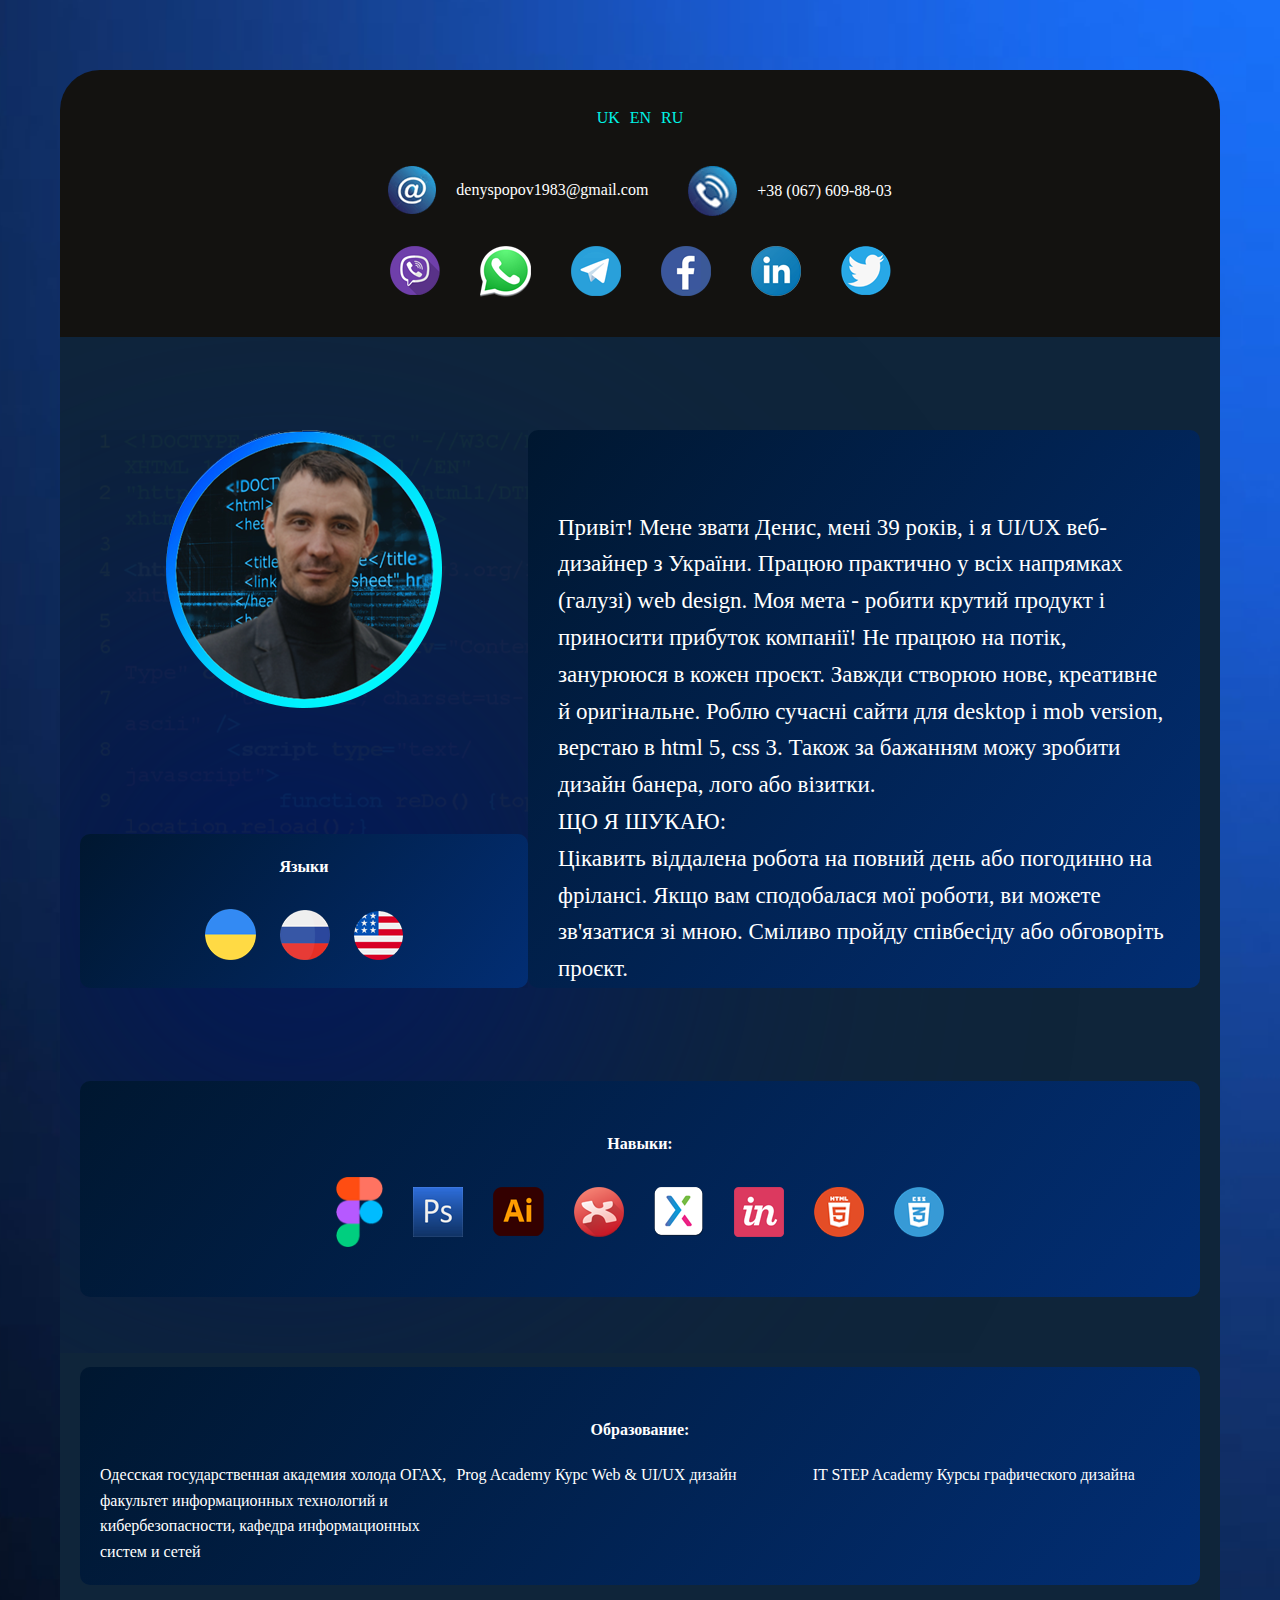
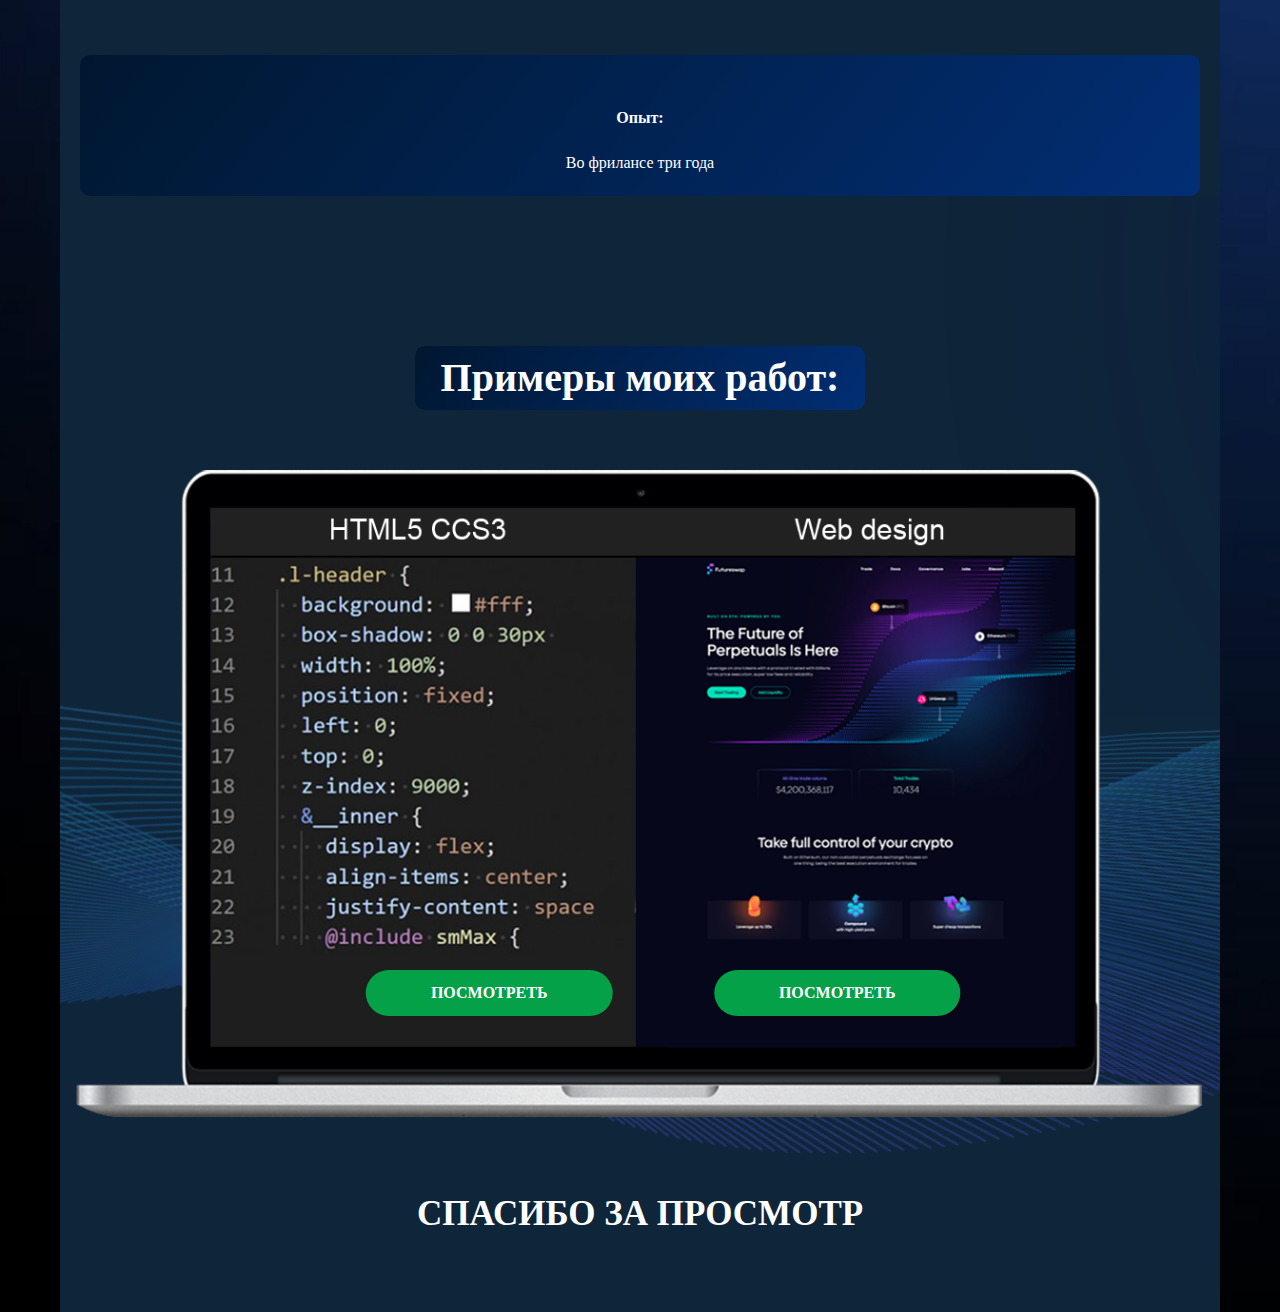
==== commit 8f73a426: "1" ====
--- a/index.html
+++ b/index.html
@@ -135,19 +135,19 @@
 
                     <div class="first-block__box-main-text">
                         <div class="text">
-                            <p>Привет! Меня зовут Денис, мне 39 лет, и я UI/UX веб-дизайнер из Украины. Работаю
-                                практически во всех направлениях (отрасли) web design. Моя цель - делать крутой продукт
-                                и приносить прибыль компании! Не работаю на поток, погружаюсь в каждый проект. Всегда
-                                создаю новое, креативное и оригинальное. Делаю современные сайты для desktop и mob
-                                version, верстаю в html 5, сѕѕ 3. Также по желанию могу сделать дизайн баннера, лого
-                                или визитки.</p>
+                            <p>Привіт! Мене звати Денис, мені 39 років, і я UI/UX веб-дизайнер з України. Працюю
+                                практично у всіх напрямках (галузі) web design. Моя мета - робити крутий продукт і
+                                приносити прибуток компанії! Не працюю на потік, занурююся в кожен проєкт. Завжди
+                                створюю нове, креативне й оригінальне. Роблю сучасні сайти для desktop і mob version,
+                                верстаю в html 5, сss 3. Також за бажанням можу зробити дизайн банера, лого або візитки.
+                            </p>
                             <p>
-                                ЧТО Я ИЩУ:
+                                ЩО Я ШУКАЮ:
                                 <br>
 
-                                Интересует удаленная работа на полный день или почасово на фрилансе. Если вам
-                                понравилась мои работы, вы можете связаться со мной. Смело пройду собеседование или
-                                обсудить проект.
+                                Цікавить віддалена робота на повний день або погодинно на фрілансі. Якщо вам сподобалася
+                                мої роботи, ви можете зв'язатися зі мною. Сміливо пройду співбесіду або обговоріть
+                                проєкт.
                             </p>
 
                         </div>
--- a/css/styles.css
+++ b/css/styles.css
@@ -891,6 +891,7 @@
     color: #00f4e7;
     padding: 5px;
     transition: 0.25s;
+    text-decoration: none;
 }
 .lang-switch .lang-switch__item.active,
 .lang-switch .lang-switch__item:hover {
@@ -924,6 +925,7 @@
 .menu .menu-link {
     display: flex;
     align-items: center;
+    text-decoration: none;
 }
 
 .menu .menu-link .menu-link-icon {
@@ -2161,7 +2163,7 @@
 .btn {
     display: inline-block;
     background-color: #04a149;
-    padding: 18px 25px;
+
     color: #fff;
     border-radius: 40px;
     font-weight: 700;
@@ -2212,10 +2214,11 @@
 .first-block__computer-hold .btn {
     position: absolute;
     bottom: 140px;
+    text-decoration: none;
 }
 .first-block__computer-hold .btn-1 {
-    left: 33%;
     transform: translateX(-50%);
+    text-decoration: none;
 }
 .first-block__computer-hold .btn-2 {
     right: 33%;
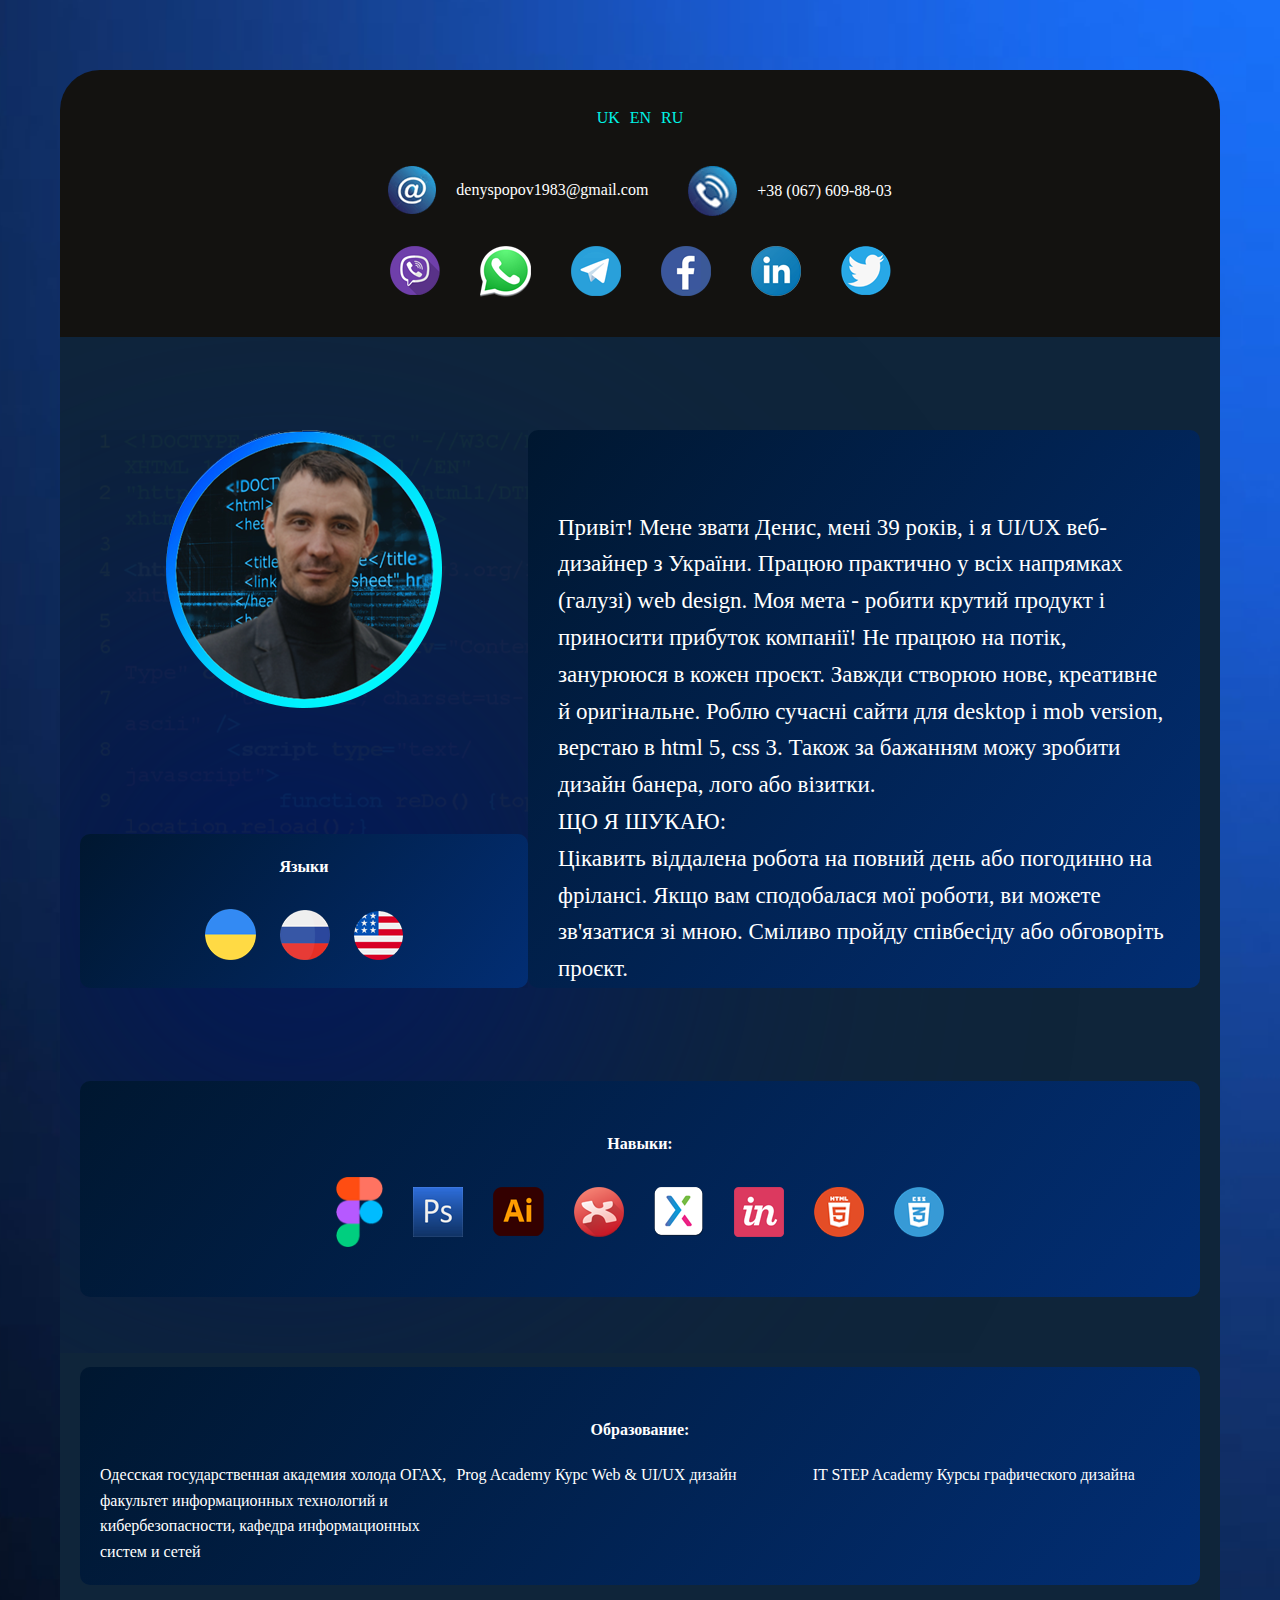
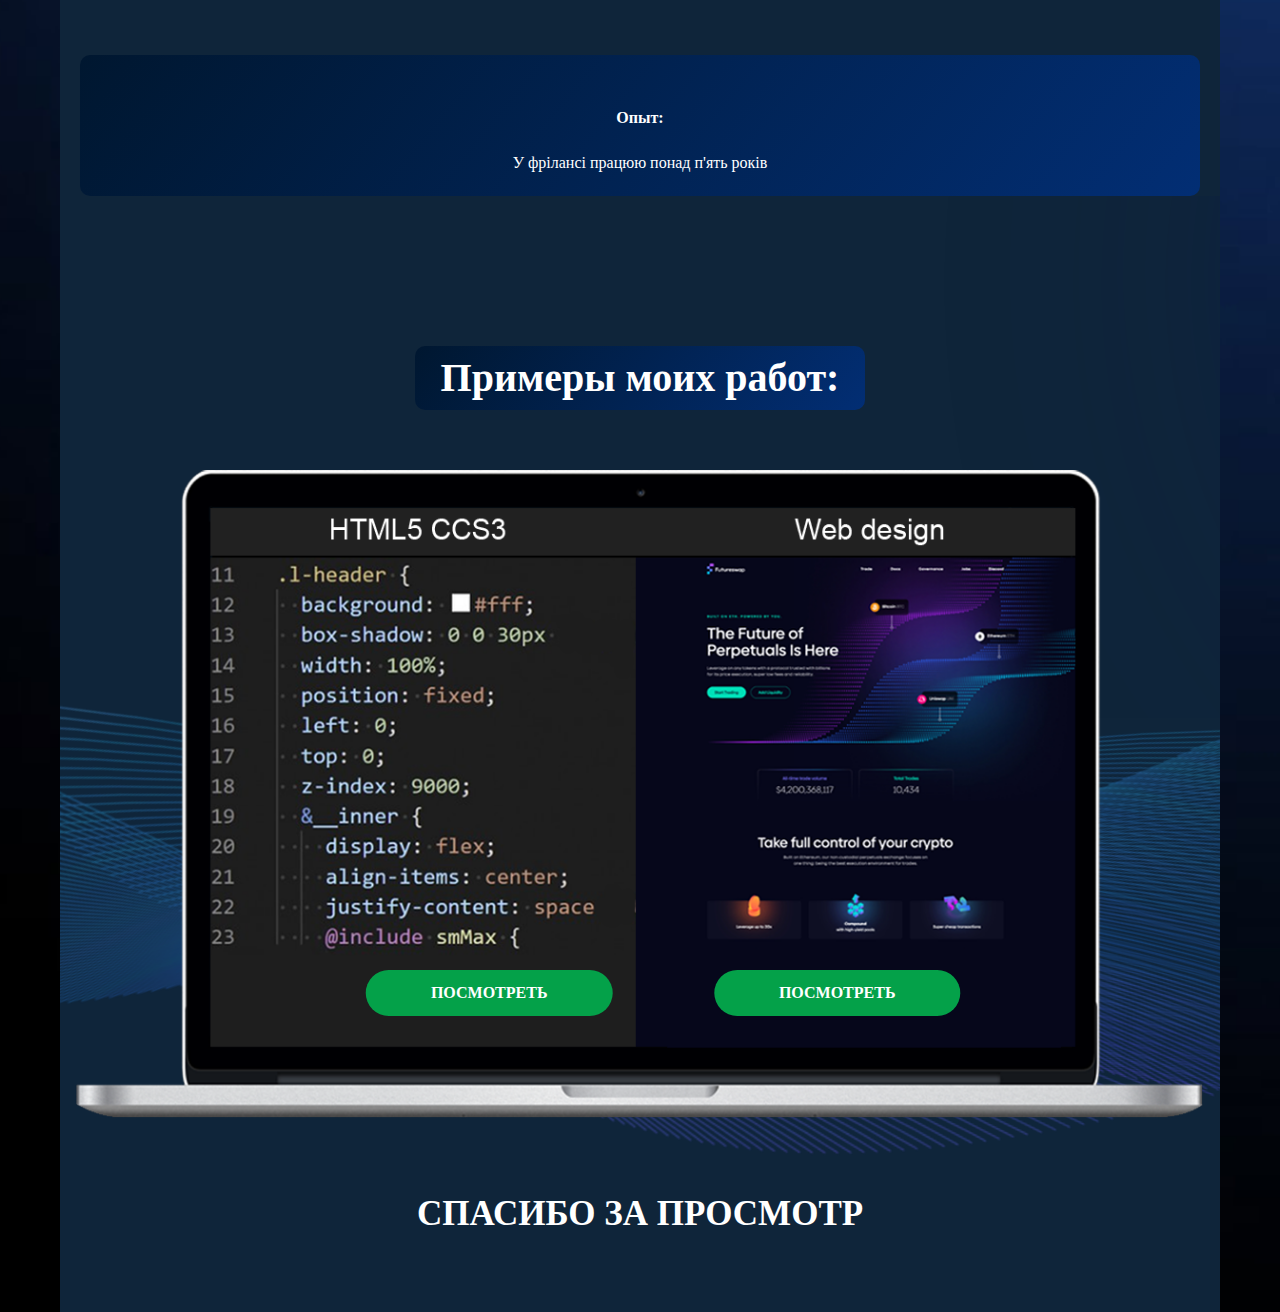
==== commit 8a172070: "Update index.html" ====
--- a/index.html
+++ b/index.html
@@ -198,7 +198,7 @@
                             <h3 class="first-block__box-skill-list__title text-center">Опыт:</h3>
 
                             <div class="text4">
-                                Во фрилансе три года
+                                У фрілансі працюю понад п'ять років
 
                             </div>
 
